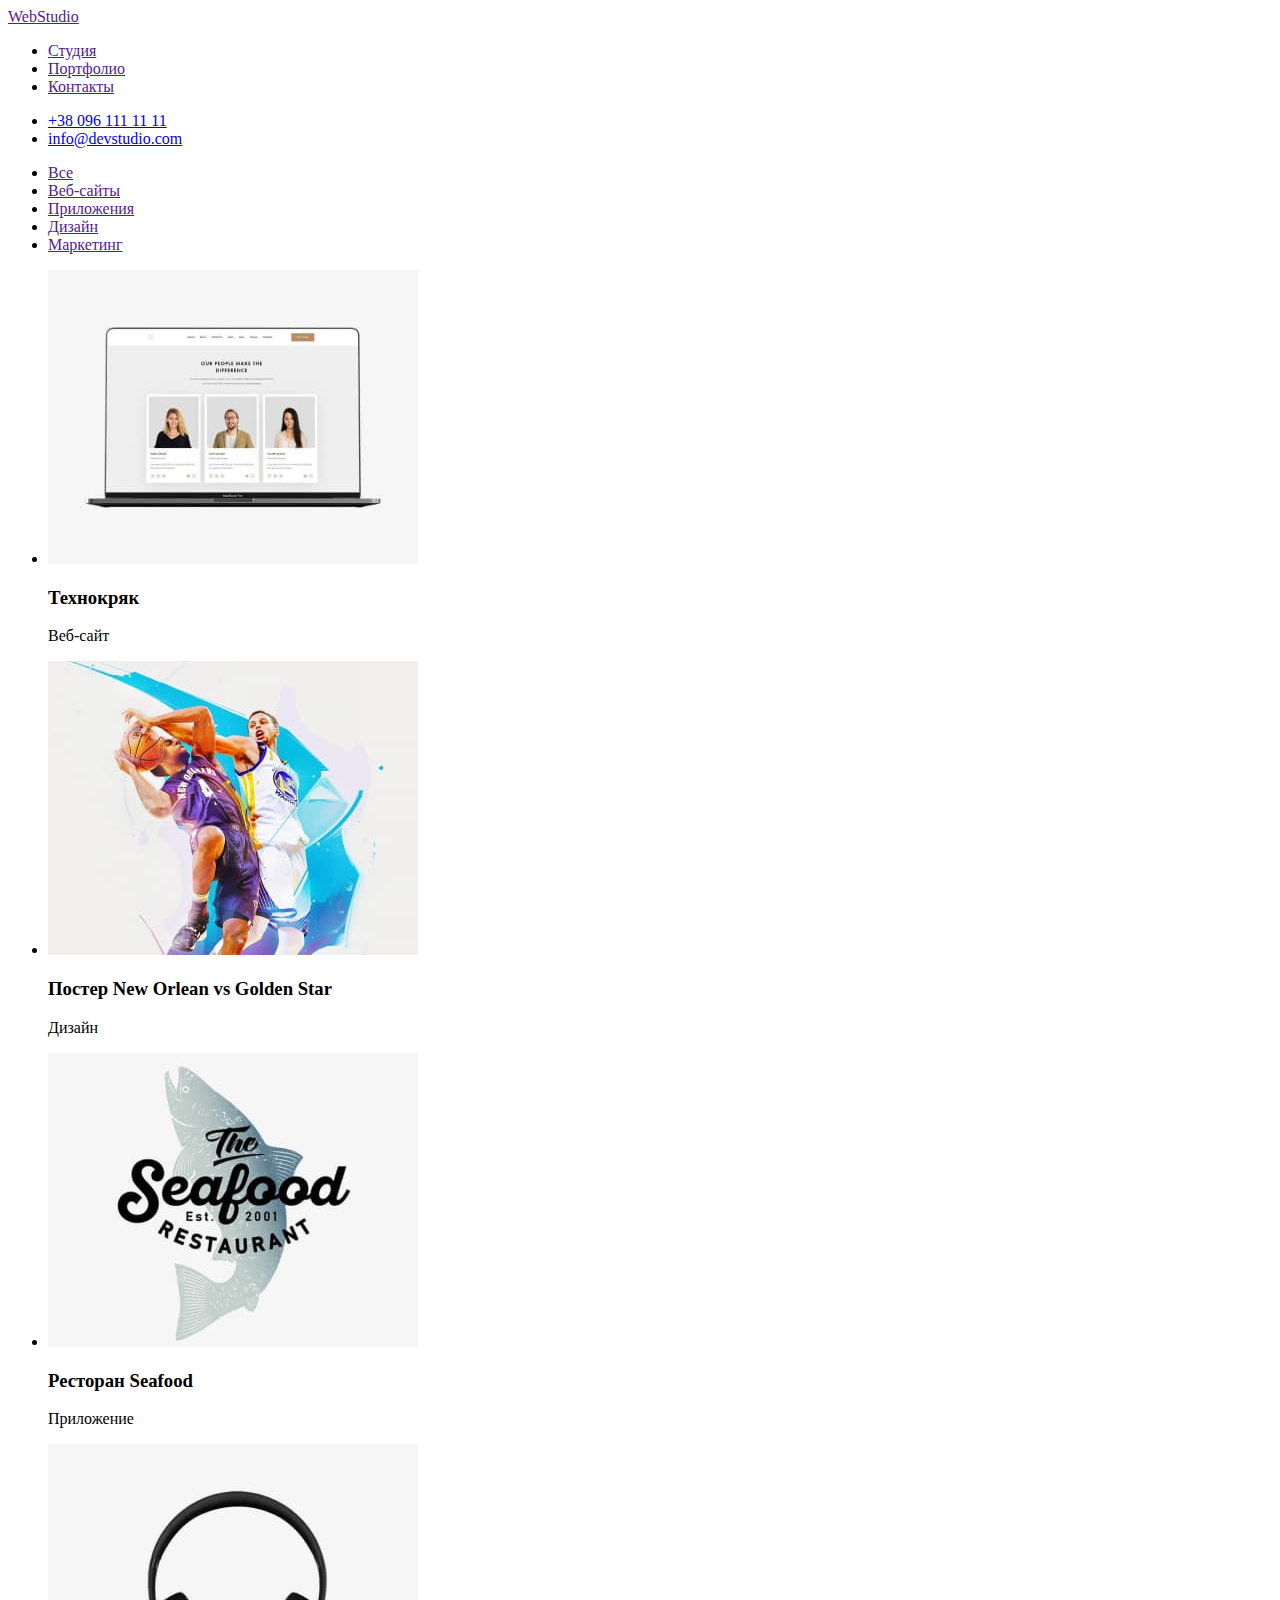
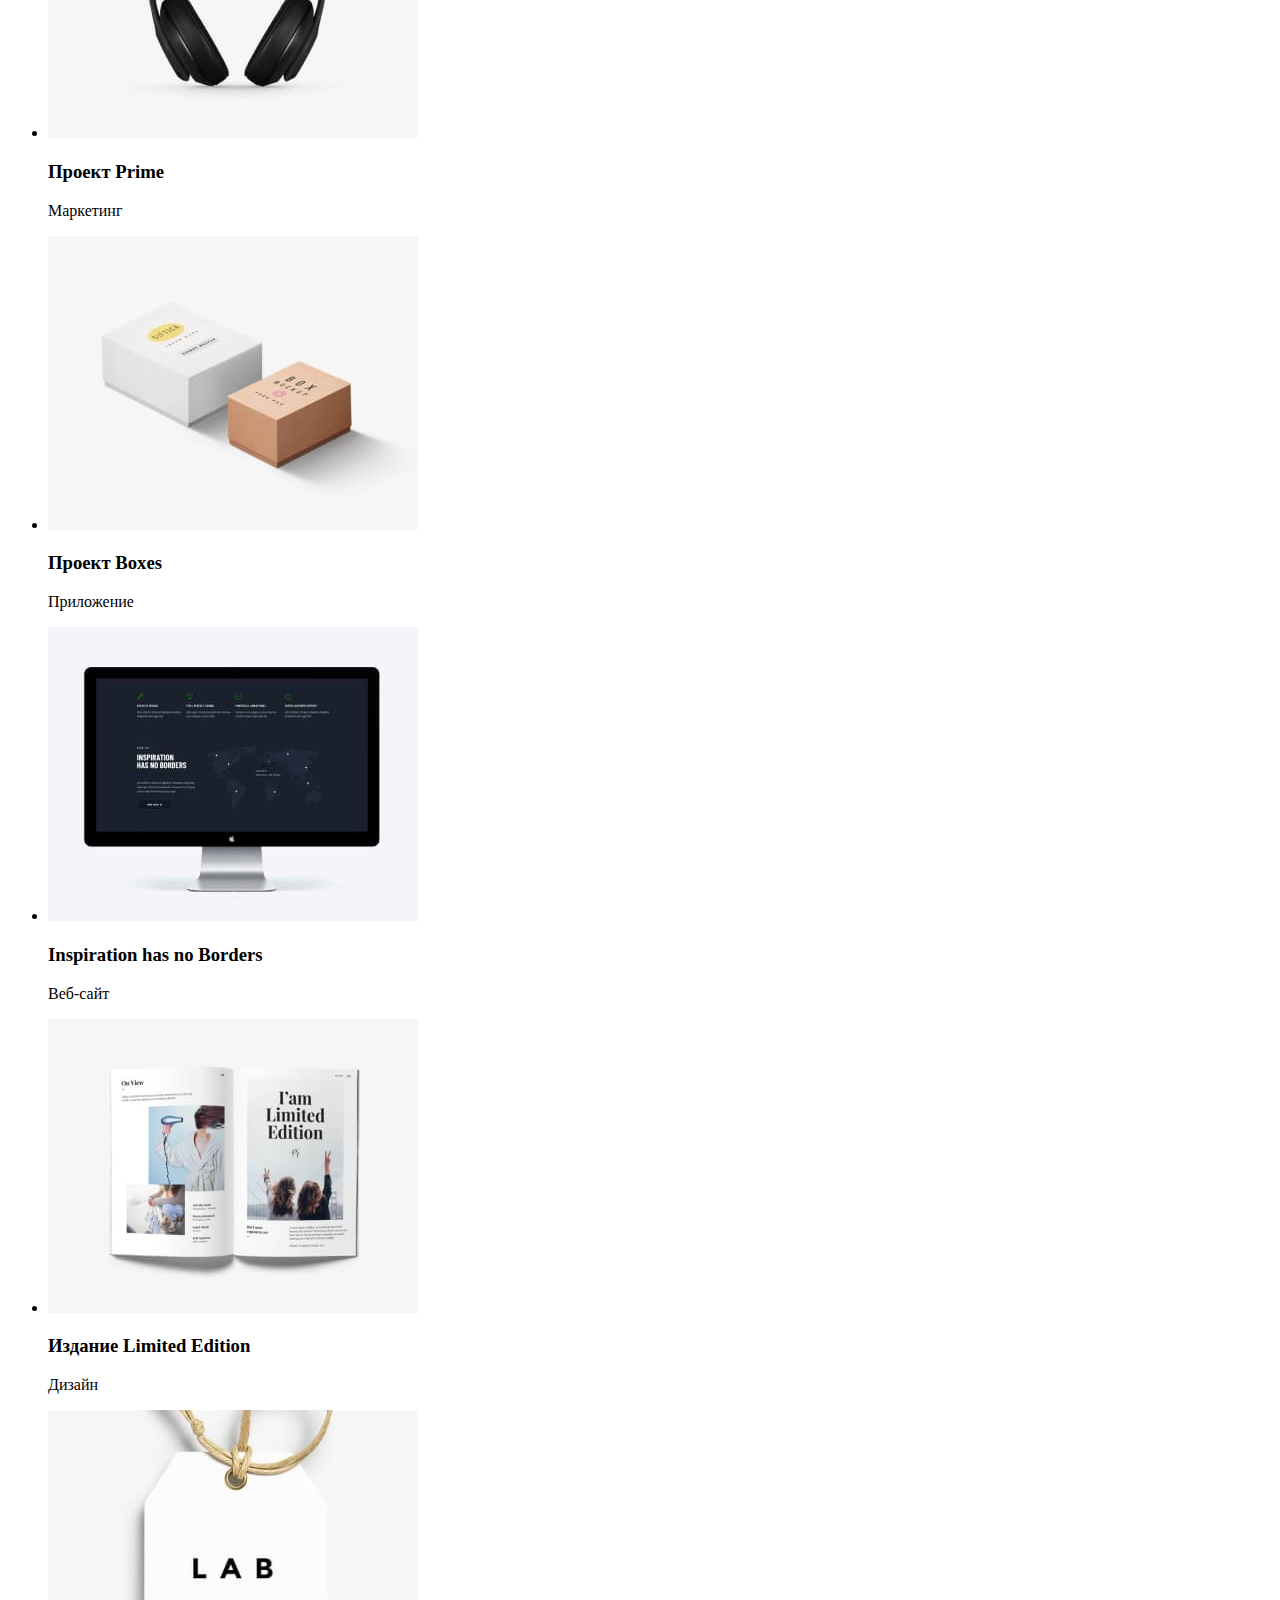
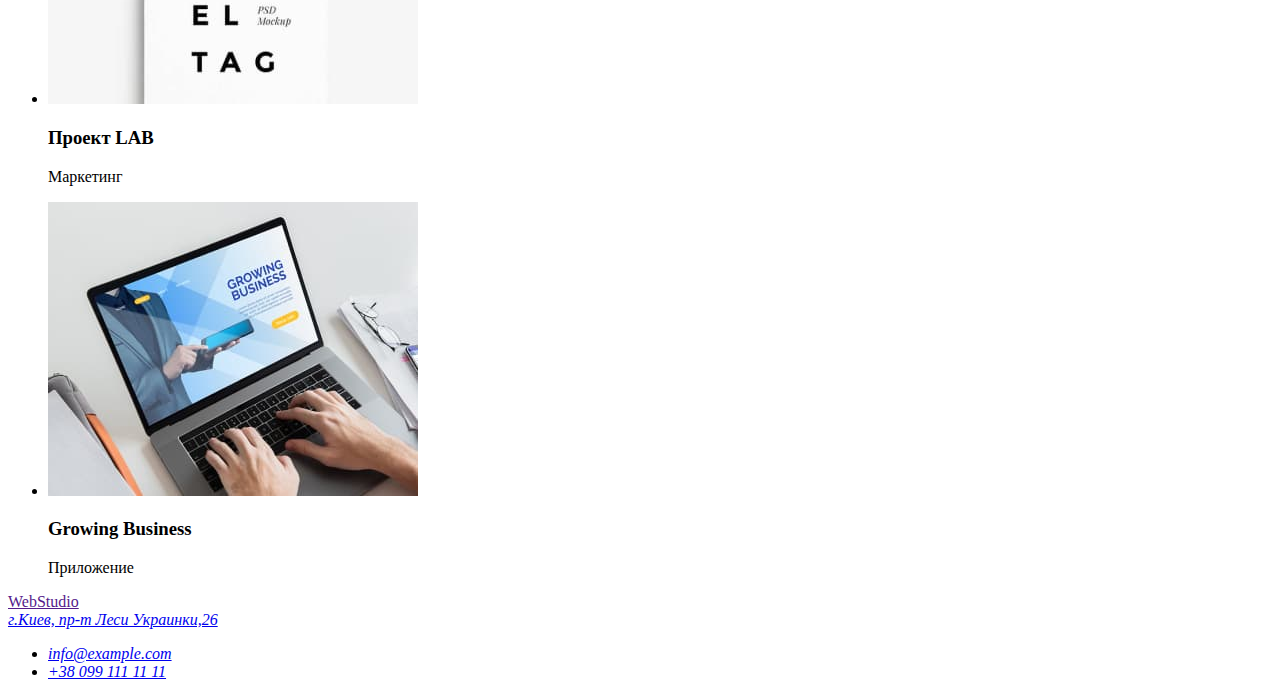
==== potfolio.html @ 1ac1394a "html-page2" ====
<!DOCTYPE html>
<html lang="ru">
  <head>
    <meta charset="UTF-8" />
    <meta http-equiv="X-UA-Compatible" content="IE=edge" />
    <meta name="viewport" content="width=device-width, initial-scale=1.0" />
    <title>Студия</title>
    <style></style>
    <link rel="stylesheet" href="./css/styles.css" />
  </head>
  <body>
    <header>
      <nav>
        <a href=""> <span class="logo-color-part">Web</span>Studio </a>
        <ul>
          <li>
            <a href="">Студия</a>
          </li>
          <li>
            <a href="">Портфолио</a>
          </li>
          <li>
            <a href="">Контакты</a>
          </li>
        </ul>
      </nav>
      <ul>
        <li><a href="tel:+380961111111">+38 096 111 11 11</a></li>
        <li>
          <a href="mailto:info@devstudio.com">info@devstudio.com</a>
        </li>
      </ul>
    </header>
    <main>
      <section>
        <h1 hidden>Что мы делаем</h1>
        <ul>
          <li><a href="">Все</a></li>
          <li><a href="">Веб-сайты</a></li>
          <li><a href="">Приложения</a></li>
          <li><a href="">Дизайн</a></li>
          <li><a href="">Маркетинг</a></li>
        </ul>
      </section>
      <section>
        <h2 hidden>Портфолио наших работ</h2>
        <ul>
          <li>
            <img
              src="./images/project1.jpg"
              alt="Открытая станица сайта на ноутбуке"
              width="370"
              height="294"
            />
            <h3>Технокряк</h3>
            <p>Веб-сайт</p>
          </li>
          <li>
            <img
              src="./images/project2.jpg"
              alt="Постер с баскетболистами"
              width="370"
              height="294"
            />
            <h3>Постер New Orlean vs Golden Star</h3>
            <p>Дизайн</p>
          </li>
          <li>
            <img src="./images/project3.jpg" alt="Логотип ресторана" width="370" height="294" />
            <h3>Ресторан Seafood</h3>
            <p>Приложение</p>
          </li>
          <li>
            <img src="./images/project4.jpg" alt="Наушники" width="370" height="294" />
            <h3>Проект Prime</h3>
            <p>Маркетинг</p>
          </li>
          <li>
            <img src="./images/project5.jpg" alt="Упаковочные коробки" width="370" height="294" />
            <h3>Проект Boxes</h3>
            <p>Приложение</p>
          </li>
          <li>
            <img
              src="./images/project6.jpg"
              alt="Открытая станица сайта на мониторе"
              width="370"
              height="294"
            />
            <h3>Inspiration has no Borders</h3>
            <p>Веб-сайт</p>
          </li>
          <li>
            <img src="./images/project7.jpg" alt="Открытая книга" width="370" height="294" />
            <h3>Издание Limited Edition</h3>
            <p>Дизайн</p>
          </li>
          <li>
            <img src="./images/project8.jpg" alt="Бирка от вещей" width="370" height="294" />
            <h3>Проект LAB</h3>
            <p>Маркетинг</p>
          </li>
          <li>
            <img
              src="./images/project9.jpg"
              alt="Открытая станица сайта на ноутбуке"
              width="370"
              height="294"
            />
            <h3>Growing Business</h3>
            <p>Приложение</p>
          </li>
        </ul>
      </section>
      <footer>
        <a href=""> <span class="logo-color-part">Web</span>Studio </a>
        <address>
          <a
            href="https://goo.gl/maps/JVJxd5rByDX9oCMV6"
            target="_blank"
            rel="noopener noreferrer nofollow"
          >
            г.Киев, пр-т Леси Украинки,26
          </a>
          <ul>
            <li>
              <a href="mailto:info@example.com">info@example.com</a>
            </li>
            <li>
              <a href="tel:+380991111111">+38 099 111 11 11</a>
            </li>
          </ul>
        </address>
      </footer>
    </main>
  </body>
</html>
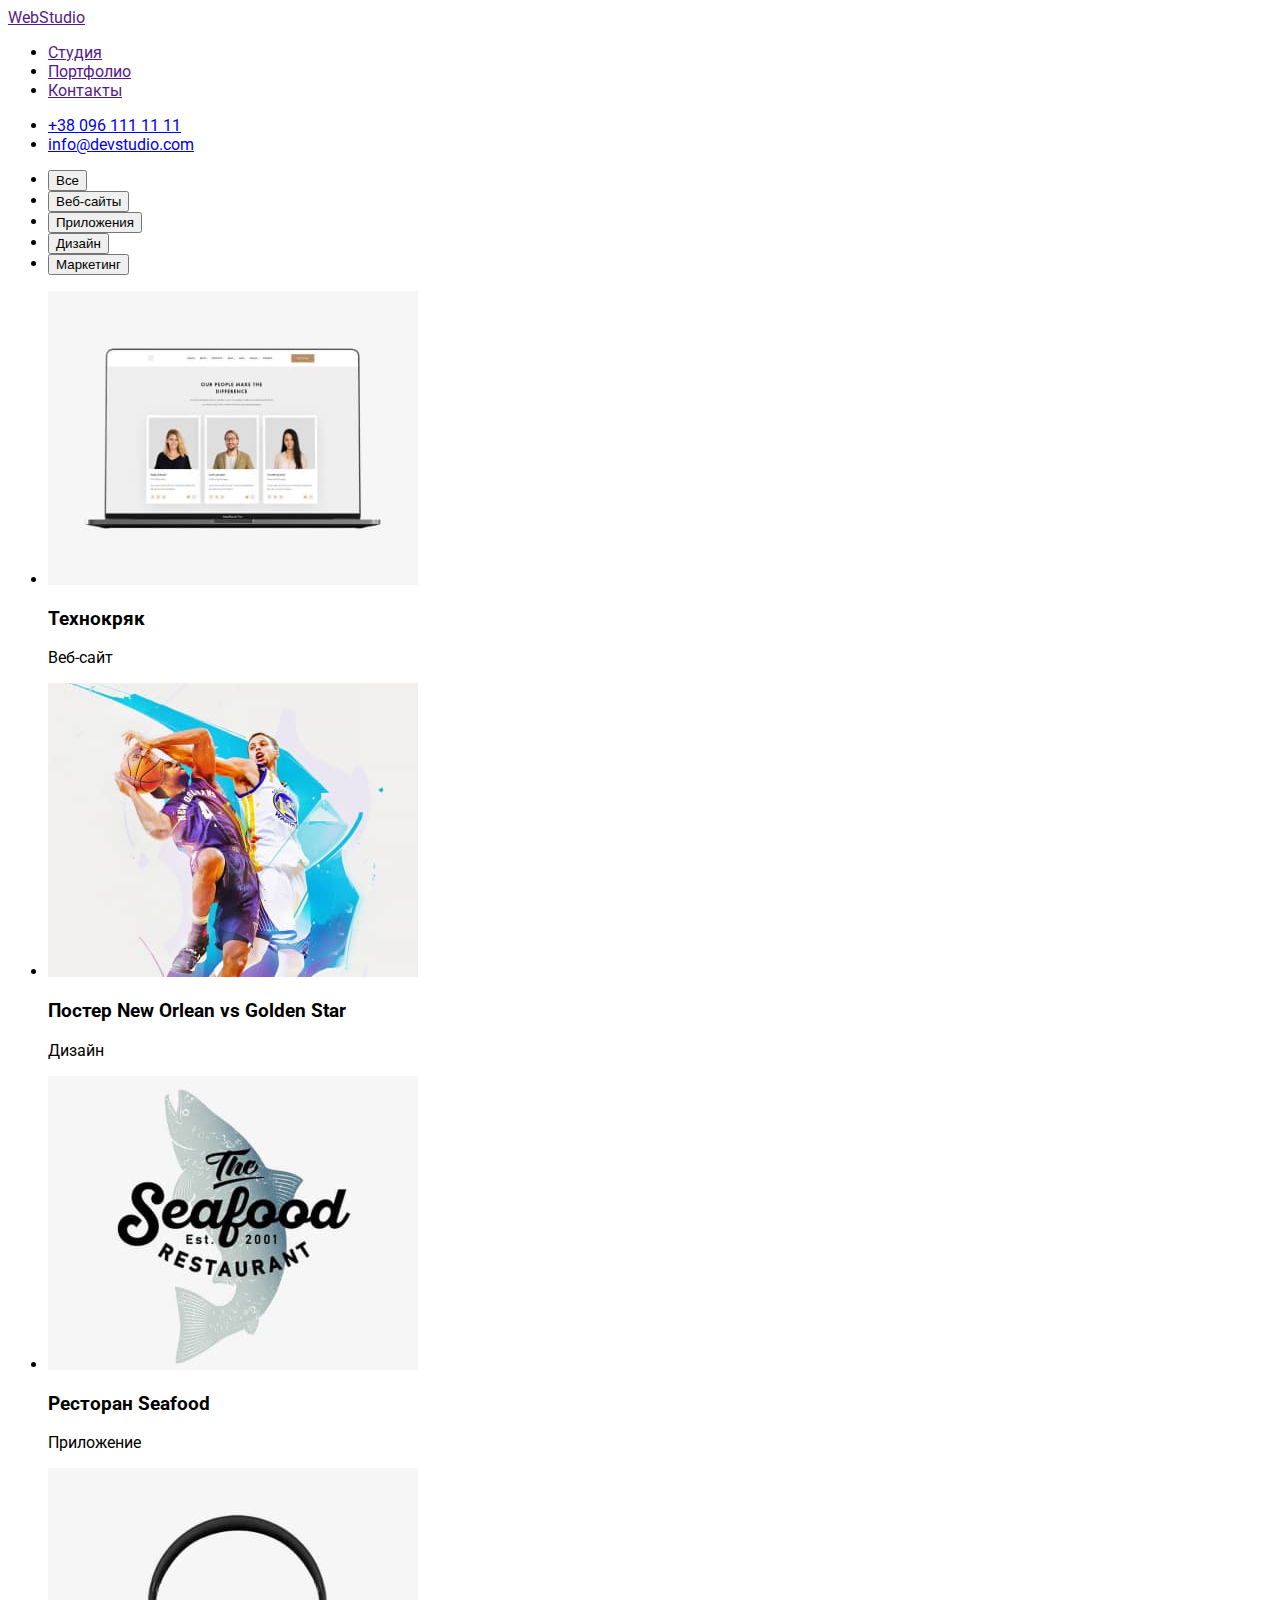
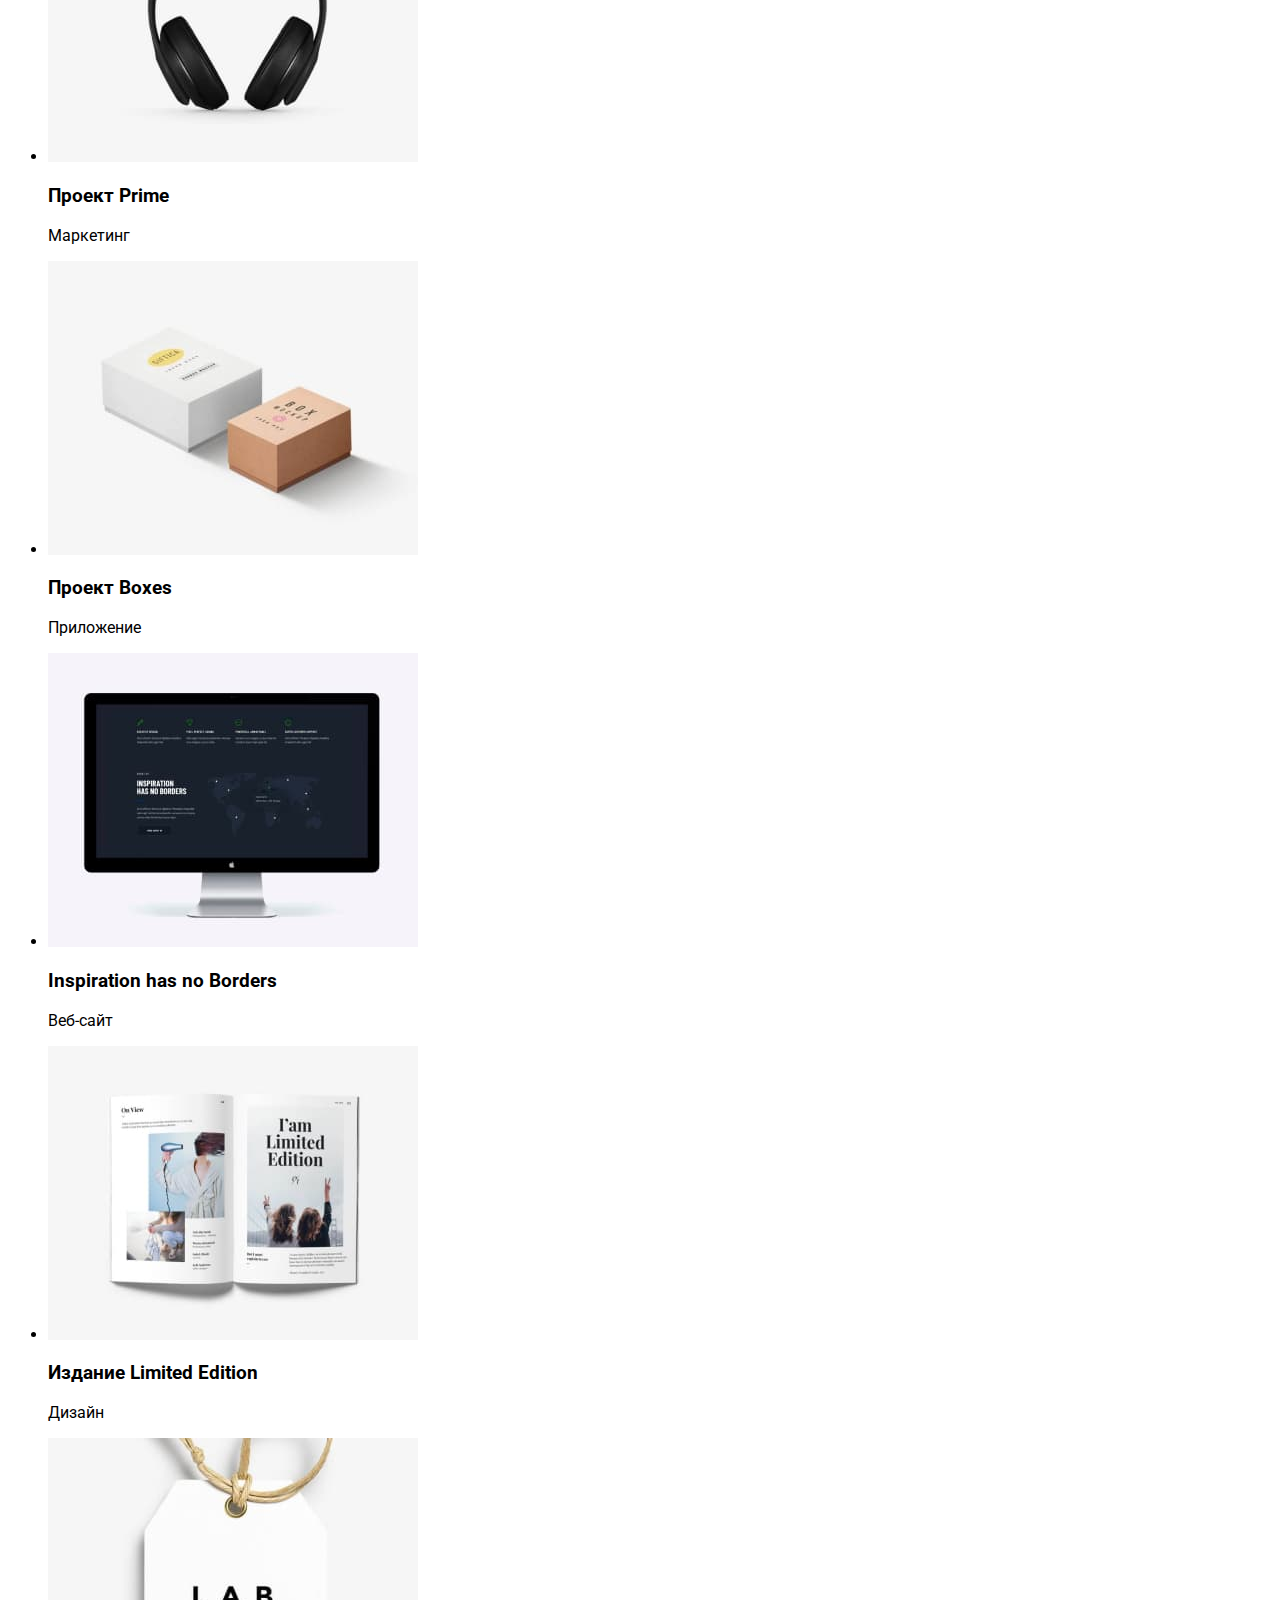
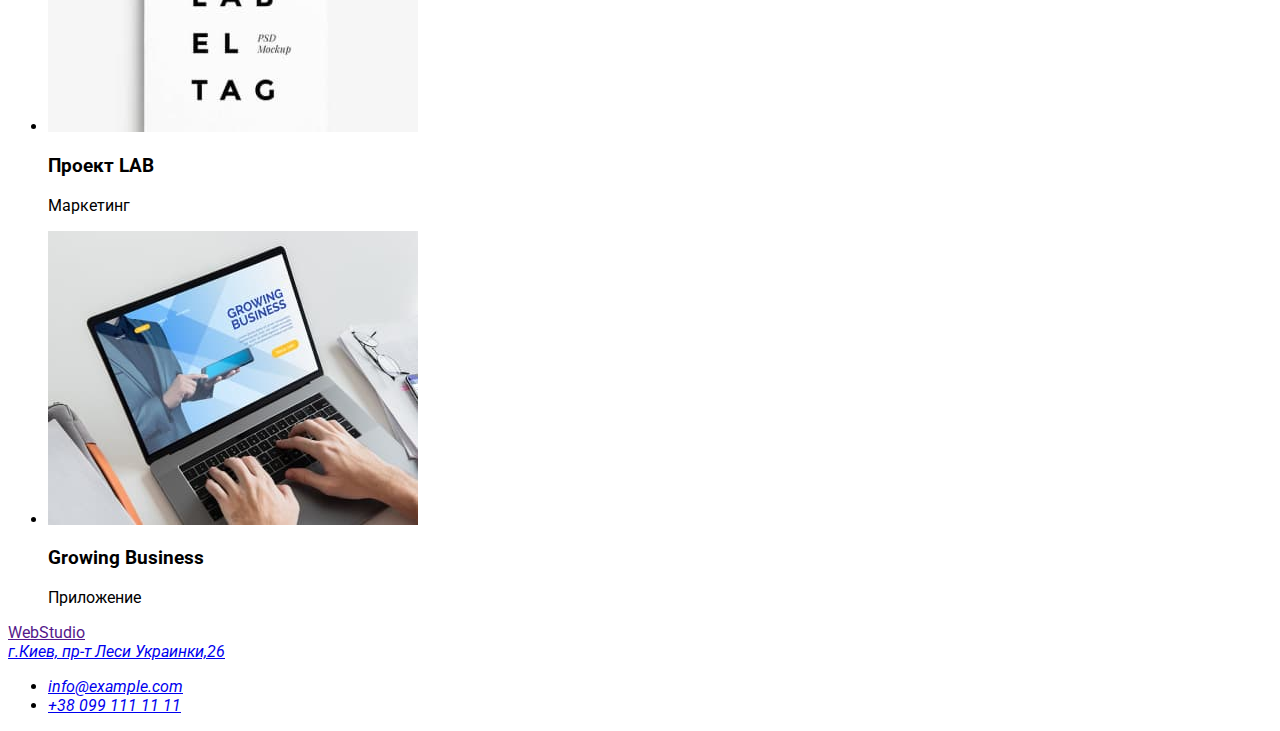
==== commit e36aa167: "html-page2-wo-css" ====
--- a/potfolio.html
+++ b/potfolio.html
@@ -5,129 +5,135 @@
     <meta http-equiv="X-UA-Compatible" content="IE=edge" />
     <meta name="viewport" content="width=device-width, initial-scale=1.0" />
     <title>Студия</title>
-    <style></style>
+    <link rel="preconnect" href="https://fonts.googleapis.com" />
+    <link rel="preconnect" href="https://fonts.gstatic.com" crossorigin />
+    <link
+      href="https://fonts.googleapis.com/css2?family=Raleway:wght@700&family=Roboto:wght@400;500;700;900&display=swap"
+      rel="stylesheet"
+    />
     <link rel="stylesheet" href="./css/styles.css" />
   </head>
   <body>
-    <header>
-      <nav>
-        <a href=""> <span class="logo-color-part">Web</span>Studio </a>
-        <ul>
-          <li>
-            <a href="">Студия</a>
+    <header class="header">
+      <nav class="header-navigation">
+        <a href="" class="header-logo"> <span class="logo-color-part">Web</span>Studio </a>
+        <ul class="header-list">
+          <li class="header-item">
+            <a href="" class="header-link">Студия</a>
           </li>
-          <li>
-            <a href="">Портфолио</a>
+          <li class="header-item">
+            <a href="" class="header-link">Портфолио</a>
           </li>
-          <li>
-            <a href="">Контакты</a>
+          <li class="header-item">
+            <a href="" class="header-link">Контакты</a>
           </li>
         </ul>
       </nav>
-      <ul>
-        <li><a href="tel:+380961111111">+38 096 111 11 11</a></li>
+      <ul class="header-contact">
+        <li><a href="tel:+380961111111" class="header-tel">+38 096 111 11 11</a></li>
         <li>
-          <a href="mailto:info@devstudio.com">info@devstudio.com</a>
+          <a href="mailto:info@devstudio.com" class="header-mail">info@devstudio.com</a>
         </li>
       </ul>
     </header>
     <main>
-      <section>
+      <section class="ourwork">
         <h1 hidden>Что мы делаем</h1>
-        <ul>
-          <li><a href="">Все</a></li>
-          <li><a href="">Веб-сайты</a></li>
-          <li><a href="">Приложения</a></li>
-          <li><a href="">Дизайн</a></li>
-          <li><a href="">Маркетинг</a></li>
+        <ul class="ourwork-list">
+          <li><button type="button" class="ourwork-btn">Все</button></li>
+          <li><button type="button" class="ourwork-btn">Веб-сайты</button></li>
+          <li><button type="button" class="ourwork-btn">Приложения</button></li>
+          <li><button type="button" class="ourwork-btn">Дизайн</button></li>
+          <li><button type="button" class="ourwork-btn">Маркетинг</button></li>
         </ul>
       </section>
-      <section>
+      <section class="portfolio">
         <h2 hidden>Портфолио наших работ</h2>
-        <ul>
-          <li>
+        <ul class="portfolio-list">
+          <li class="portfolio-item">
             <img
               src="./images/project1.jpg"
               alt="Открытая станица сайта на ноутбуке"
               width="370"
               height="294"
             />
-            <h3>Технокряк</h3>
-            <p>Веб-сайт</p>
+            <h3 class="portfolio-titl">Технокряк</h3>
+            <p class="portfolio-after-titl">Веб-сайт</p>
           </li>
-          <li>
+          <li class="portfolio-item">
             <img
               src="./images/project2.jpg"
               alt="Постер с баскетболистами"
               width="370"
               height="294"
             />
-            <h3>Постер New Orlean vs Golden Star</h3>
-            <p>Дизайн</p>
+            <h3 class="portfolio-titl">Постер New Orlean vs Golden Star</h3>
+            <p class="portfolio-after-titl">Дизайн</p>
           </li>
-          <li>
+          <li class="portfolio-item">
             <img src="./images/project3.jpg" alt="Логотип ресторана" width="370" height="294" />
-            <h3>Ресторан Seafood</h3>
-            <p>Приложение</p>
+            <h3 class="portfolio-titl">Ресторан Seafood</h3>
+            <p class="portfolio-after-titl">Приложение</p>
           </li>
-          <li>
+          <li class="portfolio-item">
             <img src="./images/project4.jpg" alt="Наушники" width="370" height="294" />
-            <h3>Проект Prime</h3>
-            <p>Маркетинг</p>
+            <h3 class="portfolio-titl">Проект Prime</h3>
+            <p class="portfolio-after-titl">Маркетинг</p>
           </li>
-          <li>
+          <li class="portfolio-item">
             <img src="./images/project5.jpg" alt="Упаковочные коробки" width="370" height="294" />
-            <h3>Проект Boxes</h3>
-            <p>Приложение</p>
+            <h3 class="portfolio-titl">Проект Boxes</h3>
+            <p class="portfolio-after-titl">Приложение</p>
           </li>
-          <li>
+          <li class="portfolio-item">
             <img
               src="./images/project6.jpg"
               alt="Открытая станица сайта на мониторе"
               width="370"
               height="294"
             />
-            <h3>Inspiration has no Borders</h3>
-            <p>Веб-сайт</p>
+            <h3 class="portfolio-titl">Inspiration has no Borders</h3>
+            <p class="portfolio-after-titl">Веб-сайт</p>
           </li>
-          <li>
+          <li class="portfolio-item">
             <img src="./images/project7.jpg" alt="Открытая книга" width="370" height="294" />
-            <h3>Издание Limited Edition</h3>
-            <p>Дизайн</p>
+            <h3 class="portfolio-titl">Издание Limited Edition</h3>
+            <p class="portfolio-after-titl">Дизайн</p>
           </li>
-          <li>
+          <li class="portfolio-item">
             <img src="./images/project8.jpg" alt="Бирка от вещей" width="370" height="294" />
-            <h3>Проект LAB</h3>
-            <p>Маркетинг</p>
+            <h3 class="portfolio-titl">Проект LAB</h3>
+            <p class="portfolio-after-titl">Маркетинг</p>
           </li>
-          <li>
+          <li class="portfolio-item">
             <img
               src="./images/project9.jpg"
               alt="Открытая станица сайта на ноутбуке"
               width="370"
               height="294"
             />
-            <h3>Growing Business</h3>
-            <p>Приложение</p>
+            <h3 class="portfolio-titl">Growing Business</h3>
+            <p class="portfolio-after-titl">Приложение</p>
           </li>
         </ul>
       </section>
-      <footer>
+      <footer class="footer">
         <a href=""> <span class="logo-color-part">Web</span>Studio </a>
-        <address>
+        <address class="footer-address">
           <a
             href="https://goo.gl/maps/JVJxd5rByDX9oCMV6"
+            class="footer-link"
             target="_blank"
             rel="noopener noreferrer nofollow"
           >
             г.Киев, пр-т Леси Украинки,26
           </a>
-          <ul>
-            <li>
-              <a href="mailto:info@example.com">info@example.com</a>
+          <ul class="footer-list">
+            <li class="footer-item">
+              <a href="mailto:info@example.com" class="footer-tel">info@example.com</a>
             </li>
-            <li>
-              <a href="tel:+380991111111">+38 099 111 11 11</a>
+            <li class="footer-item">
+              <a href="tel:+380991111111" class="footer-mail">+38 099 111 11 11</a>
             </li>
           </ul>
         </address>
--- a/css/styles.css
+++ b/css/styles.css
@@ -0,0 +1,3 @@
+body {
+  font-family: 'Roboto', sans-serif;
+}
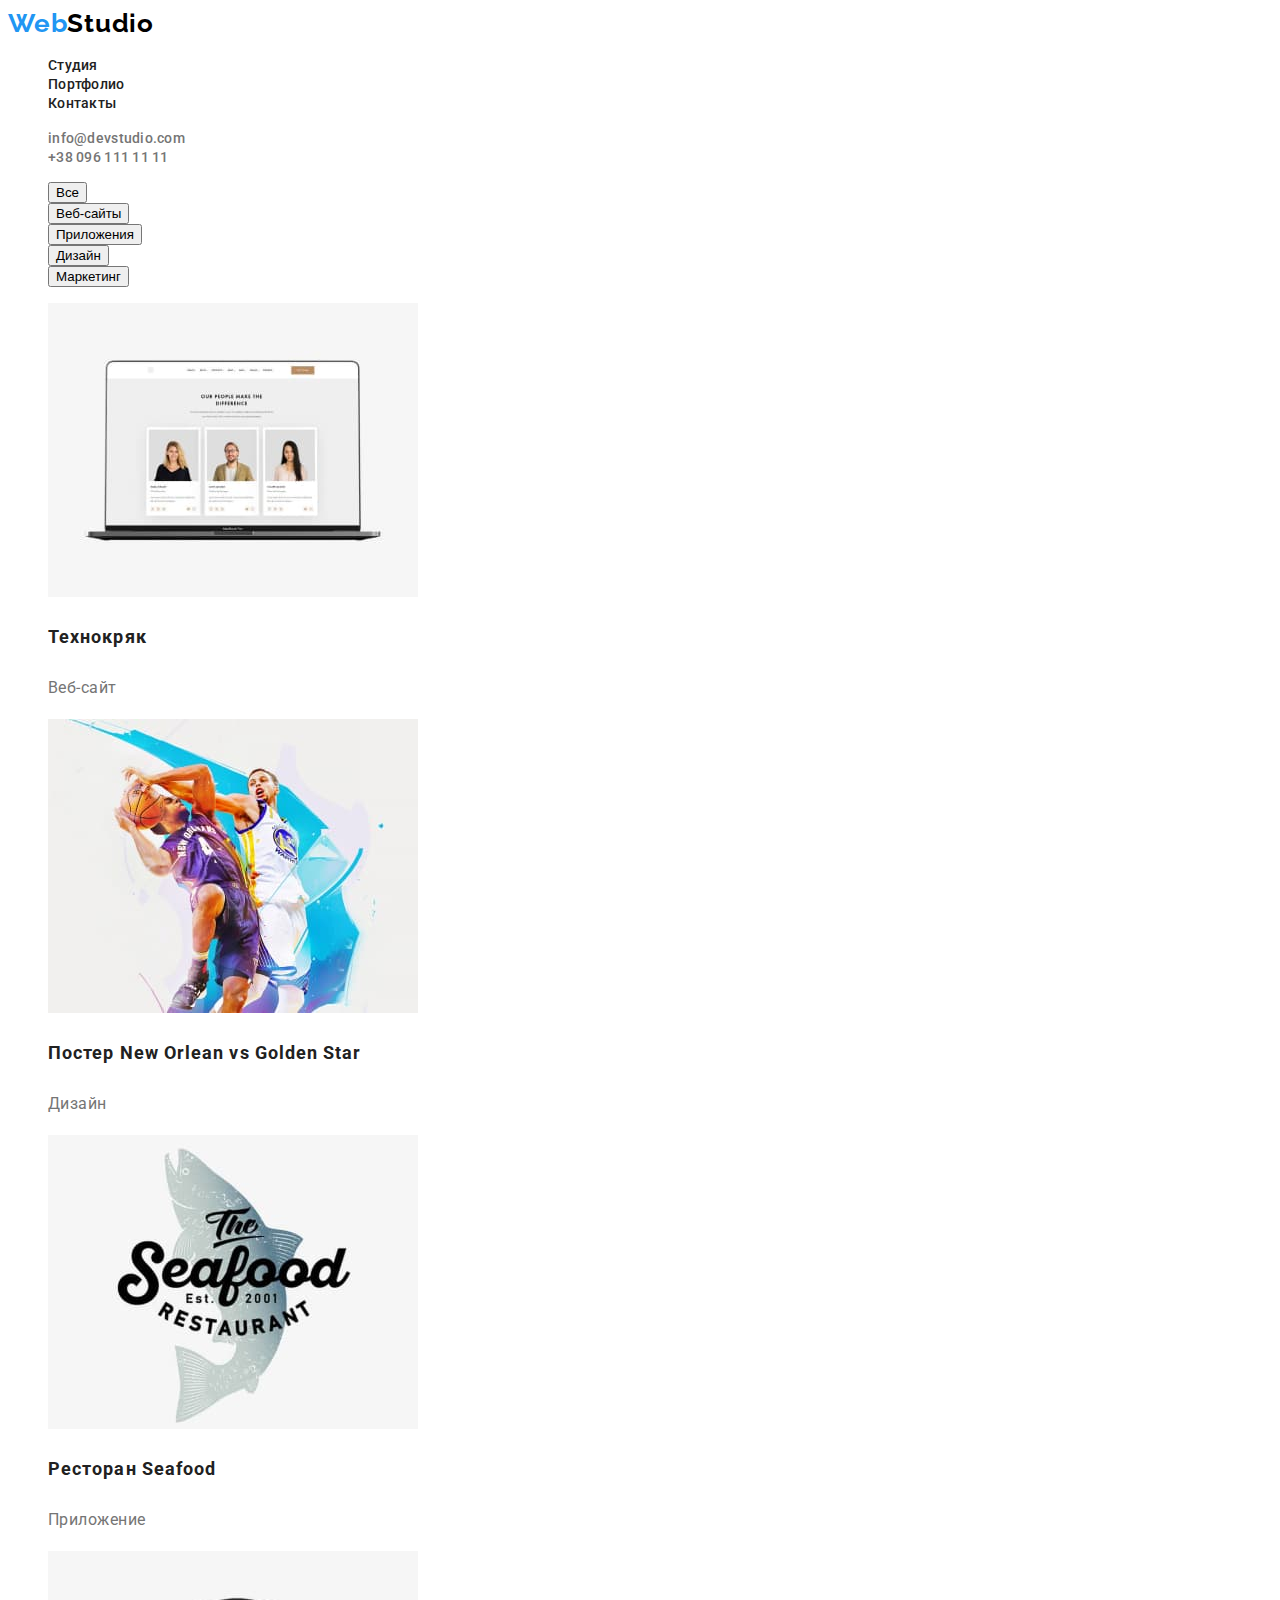
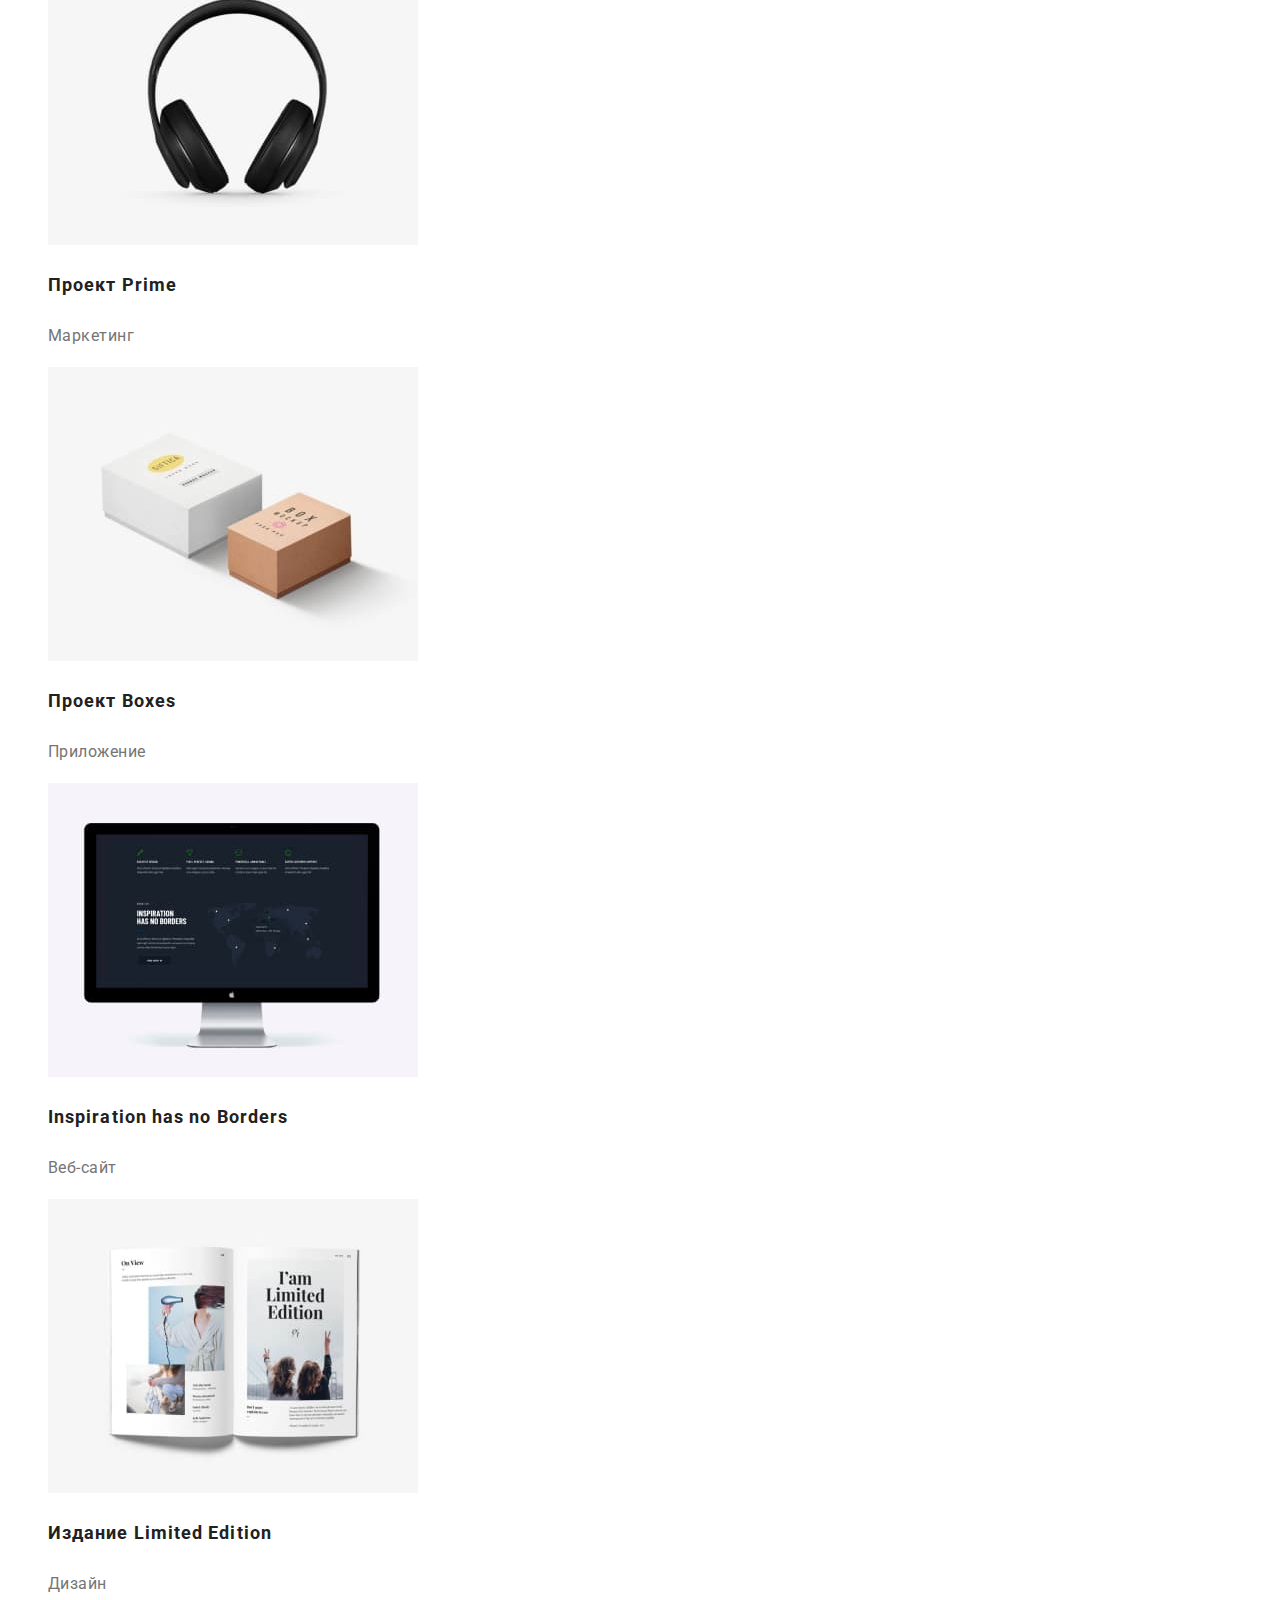
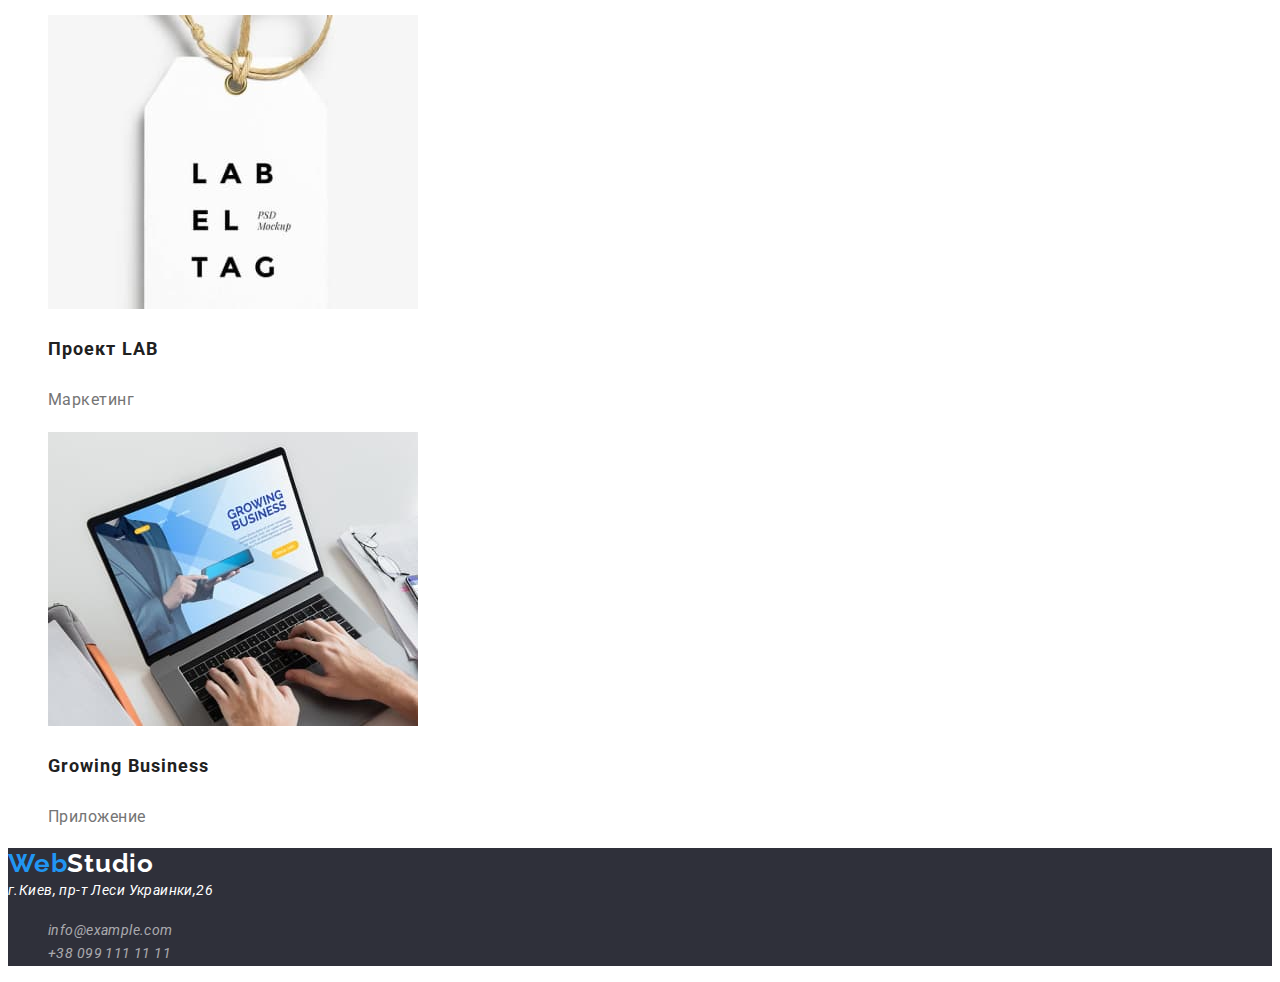
==== commit a50c7e38: "hw2-finish" ====
--- a/potfolio.html
+++ b/potfolio.html
@@ -16,40 +16,44 @@
   <body>
     <header class="header">
       <nav class="header-navigation">
-        <a href="" class="header-logo"> <span class="logo-color-part">Web</span>Studio </a>
-        <ul class="header-list">
+        <a href="" class="header-logo link">
+          <span class="logo-color-part link">Web</span>Studio
+        </a>
+        <ul class="header-list list">
           <li class="header-item">
-            <a href="" class="header-link">Студия</a>
+            <a href="/index.html" class="header-link link">Студия</a>
           </li>
           <li class="header-item">
-            <a href="" class="header-link">Портфолио</a>
+            <a href="/potfolio.html" class="header-link link">Портфолио</a>
           </li>
           <li class="header-item">
-            <a href="" class="header-link">Контакты</a>
+            <a href="" class="header-link link">Контакты</a>
           </li>
         </ul>
       </nav>
-      <ul class="header-contact">
-        <li><a href="tel:+380961111111" class="header-tel">+38 096 111 11 11</a></li>
+      <ul class="header-contact list">
         <li>
-          <a href="mailto:info@devstudio.com" class="header-mail">info@devstudio.com</a>
+          <a href="mailto:info@devstudio.com" class="header-mail link">info@devstudio.com</a>
+        </li>
+        <li>
+          <a href="tel:+380961111111" class="header-tel link">+38 096 111 11 11</a>
         </li>
       </ul>
     </header>
     <main>
       <section class="ourwork">
         <h1 hidden>Что мы делаем</h1>
-        <ul class="ourwork-list">
-          <li><button type="button" class="ourwork-btn">Все</button></li>
-          <li><button type="button" class="ourwork-btn">Веб-сайты</button></li>
-          <li><button type="button" class="ourwork-btn">Приложения</button></li>
-          <li><button type="button" class="ourwork-btn">Дизайн</button></li>
-          <li><button type="button" class="ourwork-btn">Маркетинг</button></li>
+        <ul class="ourwork-list list">
+          <li><button type="button" class="ourwork-btn btn">Все</button></li>
+          <li><button type="button" class="ourwork-btn btn">Веб-сайты</button></li>
+          <li><button type="button" class="ourwork-btn btn">Приложения</button></li>
+          <li><button type="button" class="ourwork-btn btn">Дизайн</button></li>
+          <li><button type="button" class="ourwork-btn btn">Маркетинг</button></li>
         </ul>
       </section>
       <section class="portfolio">
         <h2 hidden>Портфолио наших работ</h2>
-        <ul class="portfolio-list">
+        <ul class="portfolio-list list">
           <li class="portfolio-item">
             <img
               src="./images/project1.jpg"
@@ -57,8 +61,8 @@
               width="370"
               height="294"
             />
-            <h3 class="portfolio-titl">Технокряк</h3>
-            <p class="portfolio-after-titl">Веб-сайт</p>
+            <h3 class="portfolio-title">Технокряк</h3>
+            <p class="portfolio-after-title">Веб-сайт</p>
           </li>
           <li class="portfolio-item">
             <img
@@ -67,23 +71,23 @@
               width="370"
               height="294"
             />
-            <h3 class="portfolio-titl">Постер New Orlean vs Golden Star</h3>
-            <p class="portfolio-after-titl">Дизайн</p>
+            <h3 class="portfolio-title">Постер New Orlean vs Golden Star</h3>
+            <p class="portfolio-after-title">Дизайн</p>
           </li>
           <li class="portfolio-item">
             <img src="./images/project3.jpg" alt="Логотип ресторана" width="370" height="294" />
-            <h3 class="portfolio-titl">Ресторан Seafood</h3>
-            <p class="portfolio-after-titl">Приложение</p>
+            <h3 class="portfolio-title">Ресторан Seafood</h3>
+            <p class="portfolio-after-title">Приложение</p>
           </li>
           <li class="portfolio-item">
             <img src="./images/project4.jpg" alt="Наушники" width="370" height="294" />
-            <h3 class="portfolio-titl">Проект Prime</h3>
-            <p class="portfolio-after-titl">Маркетинг</p>
+            <h3 class="portfolio-title">Проект Prime</h3>
+            <p class="portfolio-after-title">Маркетинг</p>
           </li>
           <li class="portfolio-item">
             <img src="./images/project5.jpg" alt="Упаковочные коробки" width="370" height="294" />
-            <h3 class="portfolio-titl">Проект Boxes</h3>
-            <p class="portfolio-after-titl">Приложение</p>
+            <h3 class="portfolio-title">Проект Boxes</h3>
+            <p class="portfolio-after-title">Приложение</p>
           </li>
           <li class="portfolio-item">
             <img
@@ -92,18 +96,18 @@
               width="370"
               height="294"
             />
-            <h3 class="portfolio-titl">Inspiration has no Borders</h3>
-            <p class="portfolio-after-titl">Веб-сайт</p>
+            <h3 class="portfolio-title">Inspiration has no Borders</h3>
+            <p class="portfolio-after-title">Веб-сайт</p>
           </li>
           <li class="portfolio-item">
             <img src="./images/project7.jpg" alt="Открытая книга" width="370" height="294" />
-            <h3 class="portfolio-titl">Издание Limited Edition</h3>
-            <p class="portfolio-after-titl">Дизайн</p>
+            <h3 class="portfolio-title">Издание Limited Edition</h3>
+            <p class="portfolio-after-title">Дизайн</p>
           </li>
           <li class="portfolio-item">
             <img src="./images/project8.jpg" alt="Бирка от вещей" width="370" height="294" />
-            <h3 class="portfolio-titl">Проект LAB</h3>
-            <p class="portfolio-after-titl">Маркетинг</p>
+            <h3 class="portfolio-title">Проект LAB</h3>
+            <p class="portfolio-after-title">Маркетинг</p>
           </li>
           <li class="portfolio-item">
             <img
@@ -112,28 +116,30 @@
               width="370"
               height="294"
             />
-            <h3 class="portfolio-titl">Growing Business</h3>
-            <p class="portfolio-after-titl">Приложение</p>
+            <h3 class="portfolio-title">Growing Business</h3>
+            <p class="portfolio-after-title">Приложение</p>
           </li>
         </ul>
       </section>
       <footer class="footer">
-        <a href=""> <span class="logo-color-part">Web</span>Studio </a>
+        <a href="" class="footer-logo link">
+          <span class="footer-logo-color-part link">Web</span>Studio
+        </a>
         <address class="footer-address">
           <a
             href="https://goo.gl/maps/JVJxd5rByDX9oCMV6"
-            class="footer-link"
+            class="footer-link link"
             target="_blank"
             rel="noopener noreferrer nofollow"
           >
             г.Киев, пр-т Леси Украинки,26
           </a>
-          <ul class="footer-list">
+          <ul class="footer-list list">
             <li class="footer-item">
-              <a href="mailto:info@example.com" class="footer-tel">info@example.com</a>
+              <a href="mailto:info@example.com" class="footer-tel link">info@example.com</a>
             </li>
             <li class="footer-item">
-              <a href="tel:+380991111111" class="footer-mail">+38 099 111 11 11</a>
+              <a href="tel:+380991111111" class="footer-mail link">+38 099 111 11 11</a>
             </li>
           </ul>
         </address>
--- a/css/styles.css
+++ b/css/styles.css
@@ -1,3 +1,190 @@
+:root {
+  --fon-background: #2f303a;
+  --title: #212121;
+  --after-title: #757575;
+}
 body {
   font-family: 'Roboto', sans-serif;
+  color: #212121;
 }
+.list {
+  list-style: none;
+}
+.link {
+  text-decoration: none;
+}
+.btn {
+  cursor: pointer;
+}
+/*-------------HEADER-----------------*/
+.header-logo {
+  font-family: 'Raleway', sans-serif;
+  font-style: normal;
+  font-weight: 700;
+  font-size: 26px;
+  line-height: 1.19;
+  letter-spacing: 0.03em;
+  color: #000000;
+}
+.logo-color-part {
+  font-family: 'Raleway', sans-serif;
+  font-style: normal;
+  font-weight: 700;
+  font-size: 26px;
+  line-height: 1.19;
+  letter-spacing: 0.03em;
+  color: #2196f3;
+}
+.header-link {
+  font-weight: 500;
+  font-size: 14px;
+  line-height: 1.14;
+  letter-spacing: 0.02em;
+  color: #212121;
+}
+.header-tel,
+.header-mail {
+  font-weight: 500;
+  font-size: 14px;
+  line-height: 1.14;
+  letter-spacing: 0.02em;
+  color: #757575;
+}
+.header-link:hover {
+  color: #2196f3;
+}
+.header-mail:hover {
+  color: #2196f3;
+}
+.header-tel:hover {
+  color: #2196f3;
+}
+/*-------------HERO-----------------*/
+.hero {
+  background-color: var(--fon-background);
+}
+.hero-title {
+  font-weight: 900;
+  font-size: 44px;
+  line-height: 1.36;
+  letter-spacing: 0.06em;
+  text-transform: uppercase;
+  color: #ffffff;
+}
+.hero-btn {
+  font-weight: 700;
+  font-size: 16px;
+  line-height: 1.88;
+  letter-spacing: 0.06em;
+  color: #ffffff;
+  background-color: #2196f3;
+}
+/*-------------ABOUT-----------------*/
+.about-title {
+  font-weight: 700;
+  font-size: 14px;
+  line-height: 1.14;
+  letter-spacing: 0.03em;
+  text-transform: uppercase;
+  color: var(--title);
+}
+.about-after-title {
+  font-size: 14px;
+  line-height: 1.71;
+  letter-spacing: 0.03em;
+  color: var(--after-title);
+}
+/*-------------WORK-----------------*/
+.work-title {
+  font-weight: 700;
+  font-size: 36px;
+  line-height: 1.16;
+  letter-spacing: 0.03em;
+  color: var(--title);
+}
+/*-------------TEAM-----------------*/
+.team-title {
+  font-weight: 700;
+  font-size: 36px;
+  line-height: 1.16;
+  letter-spacing: 0.03em;
+  color: var(--title);
+}
+.team-name {
+  font-weight: 500;
+  font-size: 16px;
+  line-height: 1.18;
+  letter-spacing: 0.03em;
+  color: #212121;
+}
+.team-proff {
+  font-size: 16px;
+  line-height: 1.18;
+  letter-spacing: 0.03em;
+  color: #757575;
+}
+/*-------------FOOTER-----------------*/
+.footer {
+  background-color: var(--fon-background);
+}
+.footer-logo {
+  font-family: 'Raleway', sans-serif;
+  font-style: normal;
+  font-weight: 700;
+  font-size: 26px;
+  line-height: 1.19;
+  letter-spacing: 0.03em;
+  color: #ffffff;
+}
+.footer-logo-color-part {
+  font-family: 'Raleway', sans-serif;
+  font-style: normal;
+  font-weight: 700;
+  font-size: 26px;
+  line-height: 1.19;
+  letter-spacing: 0.03em;
+  color: #2196f3;
+}
+.footer-link {
+  font-size: 14px;
+  line-height: 1.71;
+  letter-spacing: 0.03em;
+  color: #ffffff;
+}
+.footer-tel,
+.footer-mail {
+  font-size: 14px;
+  line-height: 1.71;
+  letter-spacing: 0.03em;
+  color: rgba(255, 255, 255, 0.6);
+}
+.footer-link:hover {
+  color: #2196f3;
+}
+.footer-mail:hover {
+  color: #2196f3;
+}
+.footer-tel:hover {
+  color: #2196f3;
+}
+/*-------------OURWORK-----------------*/
+.ourwork-btn:hover,
+.ourwork-btn:focus {
+  background-color: #2196f3;
+  color: #ffffff;
+}
+
+/*-------------PORTFOLIO-----------------*/
+.portfolio-title {
+  font-weight: 700;
+  font-size: 18px;
+  line-height: 2;
+  letter-spacing: 0.06em;
+  color: var(--title);
+}
+.portfolio-after-title {
+  font-size: 16px;
+  line-height: 1.88;
+  letter-spacing: 0.03em;
+  color: var(--after-title);
+}
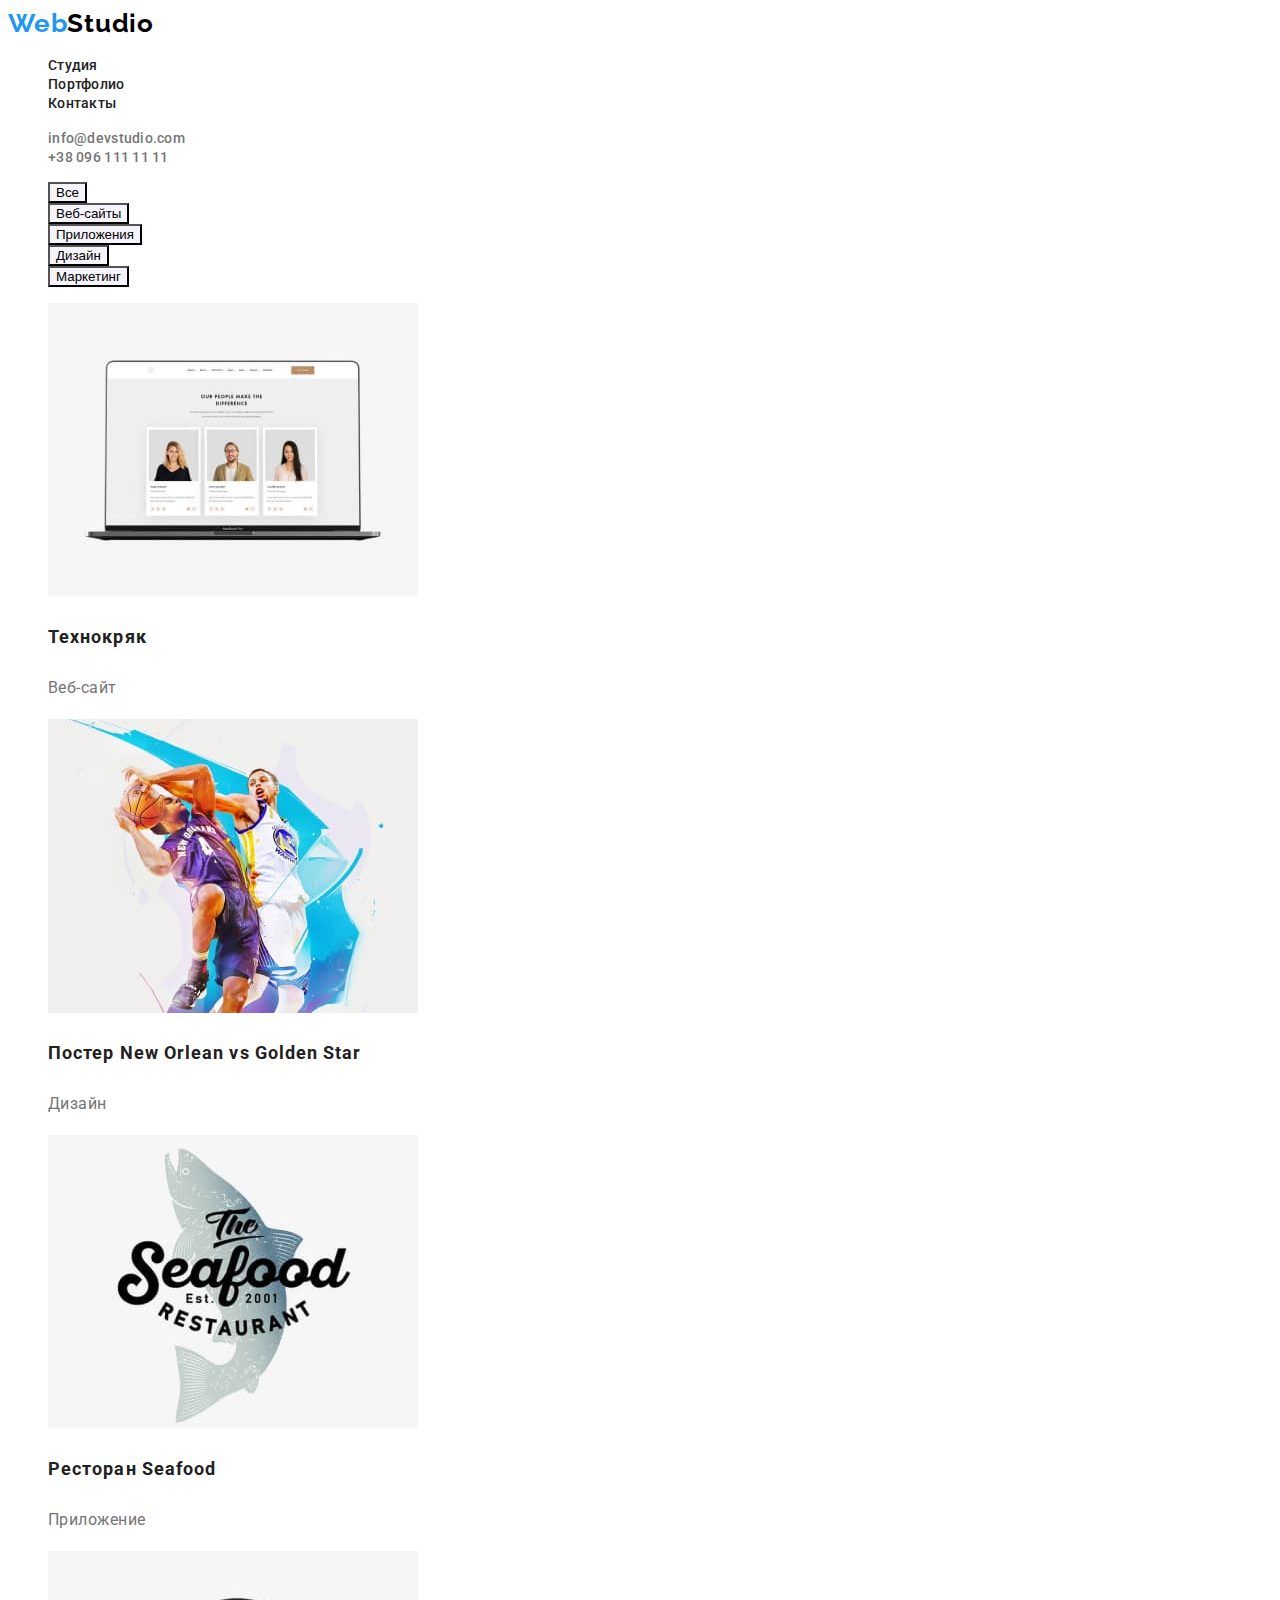
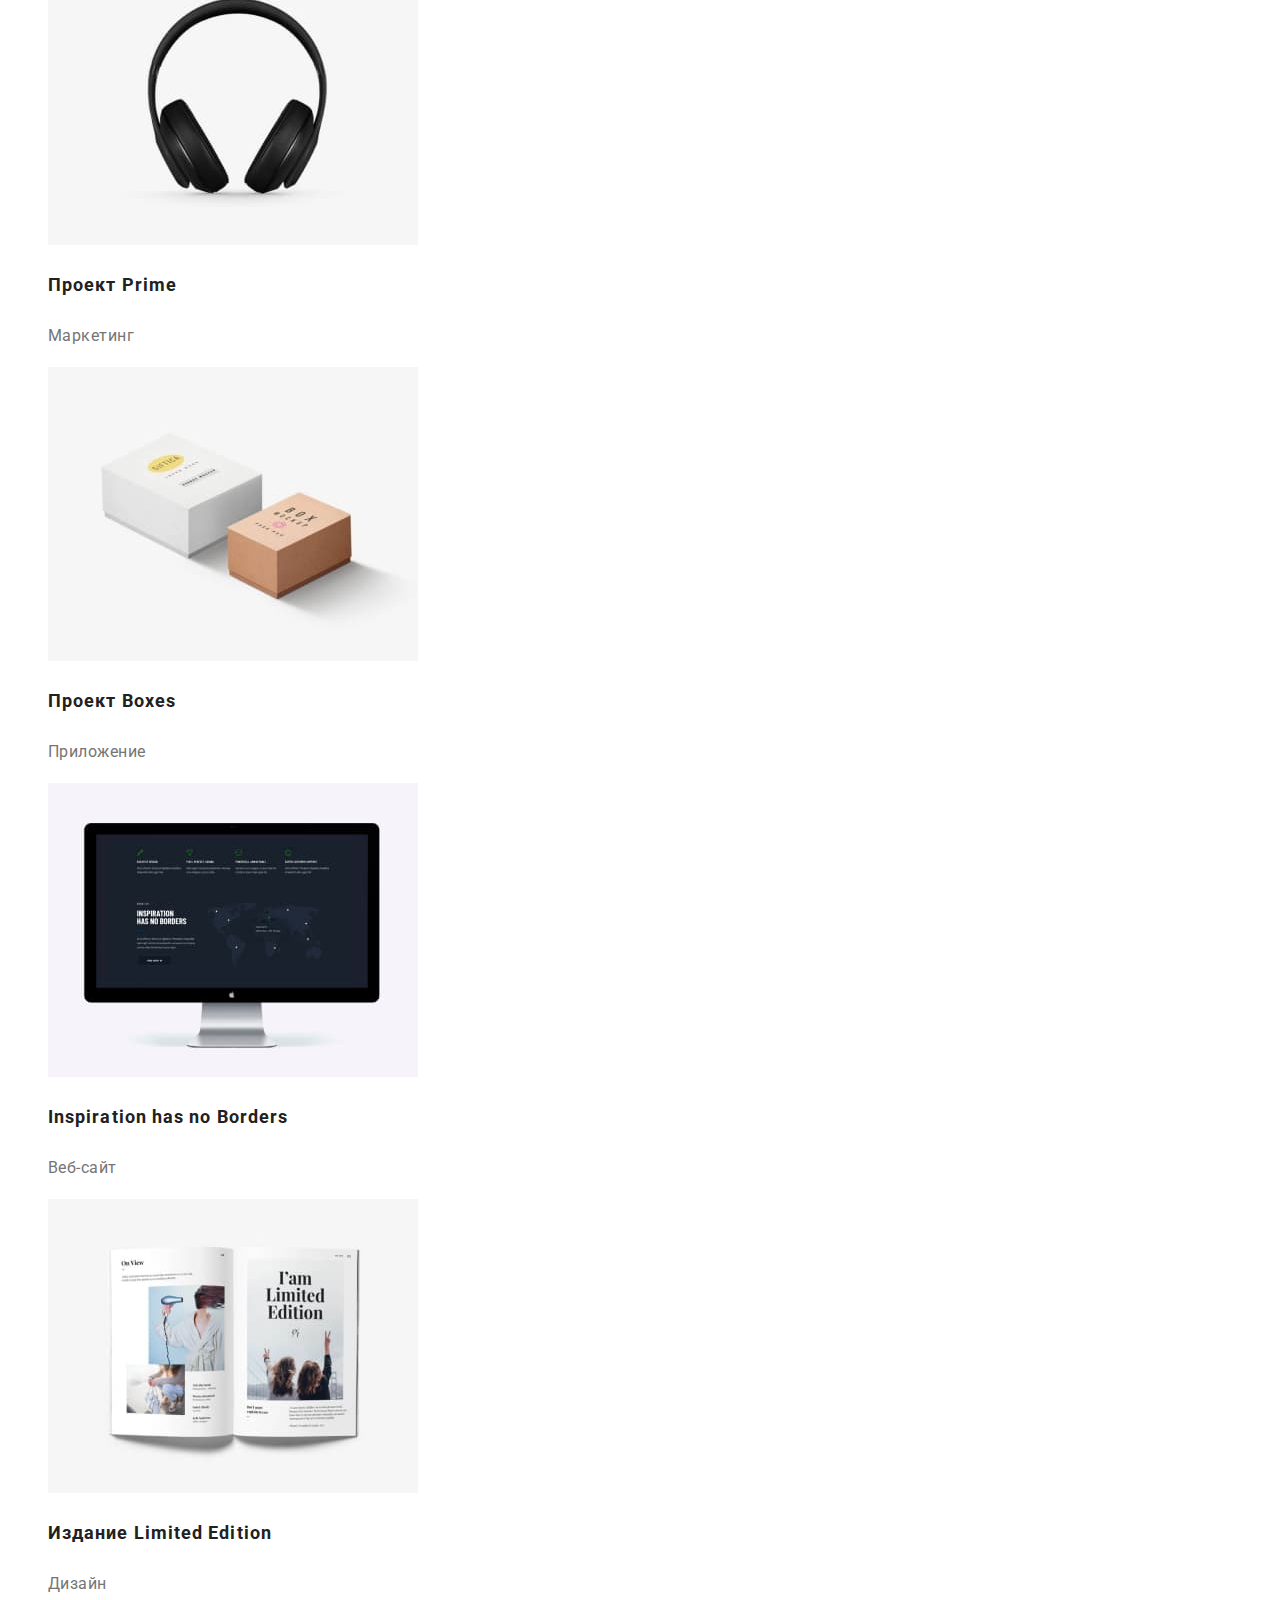
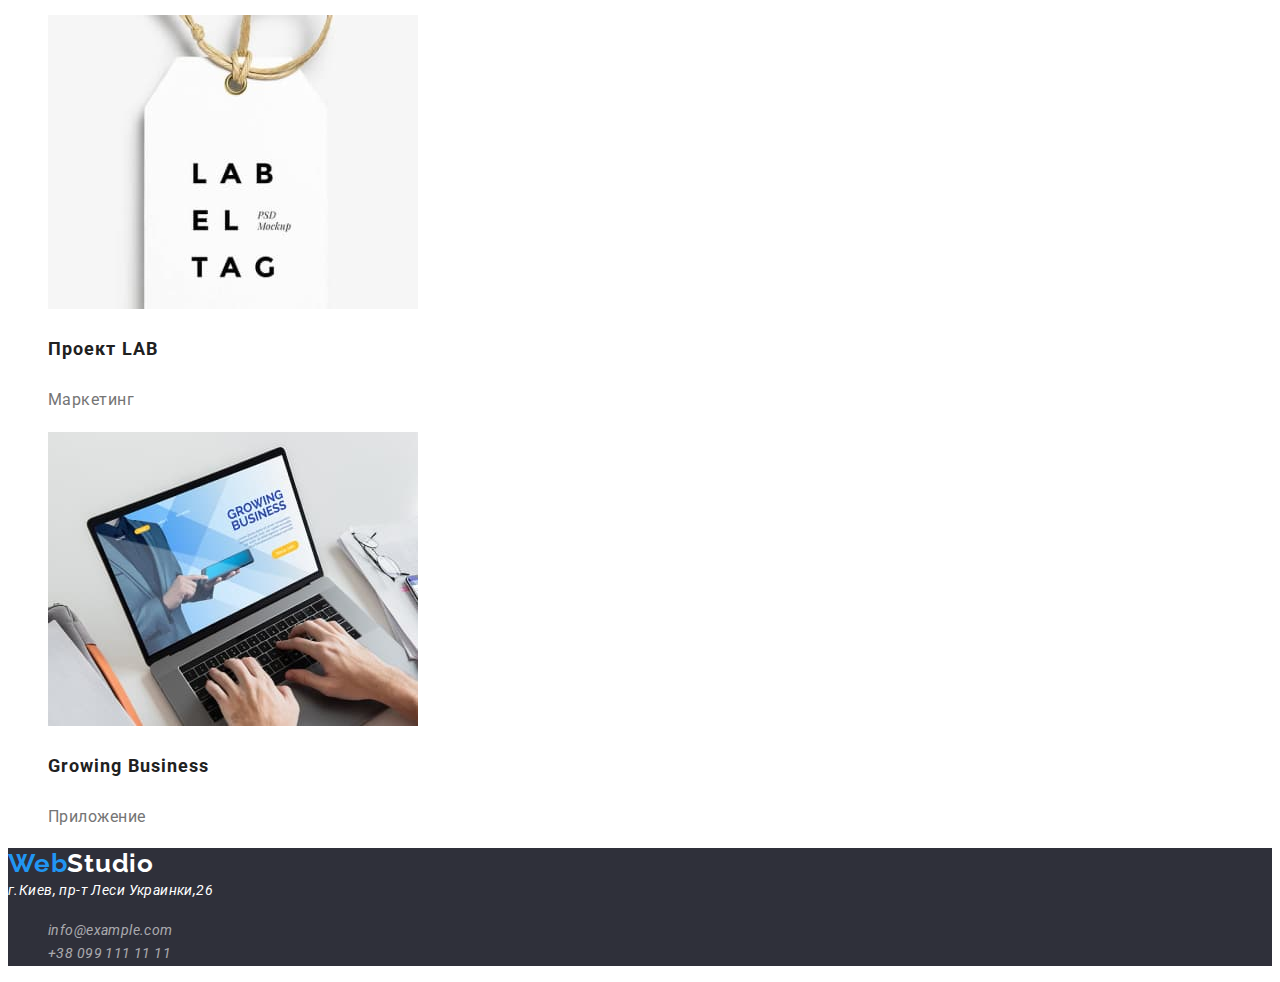
==== commit 886c07da: "hw2-fin-update1" ====
--- a/potfolio.html
+++ b/potfolio.html
@@ -21,10 +21,10 @@
         </a>
         <ul class="header-list list">
           <li class="header-item">
-            <a href="/index.html" class="header-link link">Студия</a>
+            <a href="./index.html" class="header-link link">Студия</a>
           </li>
           <li class="header-item">
-            <a href="/potfolio.html" class="header-link link">Портфолио</a>
+            <a href="./potfolio.html" class="header-link link">Портфолио</a>
           </li>
           <li class="header-item">
             <a href="" class="header-link link">Контакты</a>
--- a/css/styles.css
+++ b/css/styles.css
@@ -168,6 +168,9 @@
   color: #2196f3;
 }
 /*-------------OURWORK-----------------*/
+.ourwork-btn {
+  background-color: #f5f4fa;
+}
 .ourwork-btn:hover,
 .ourwork-btn:focus {
   background-color: #2196f3;
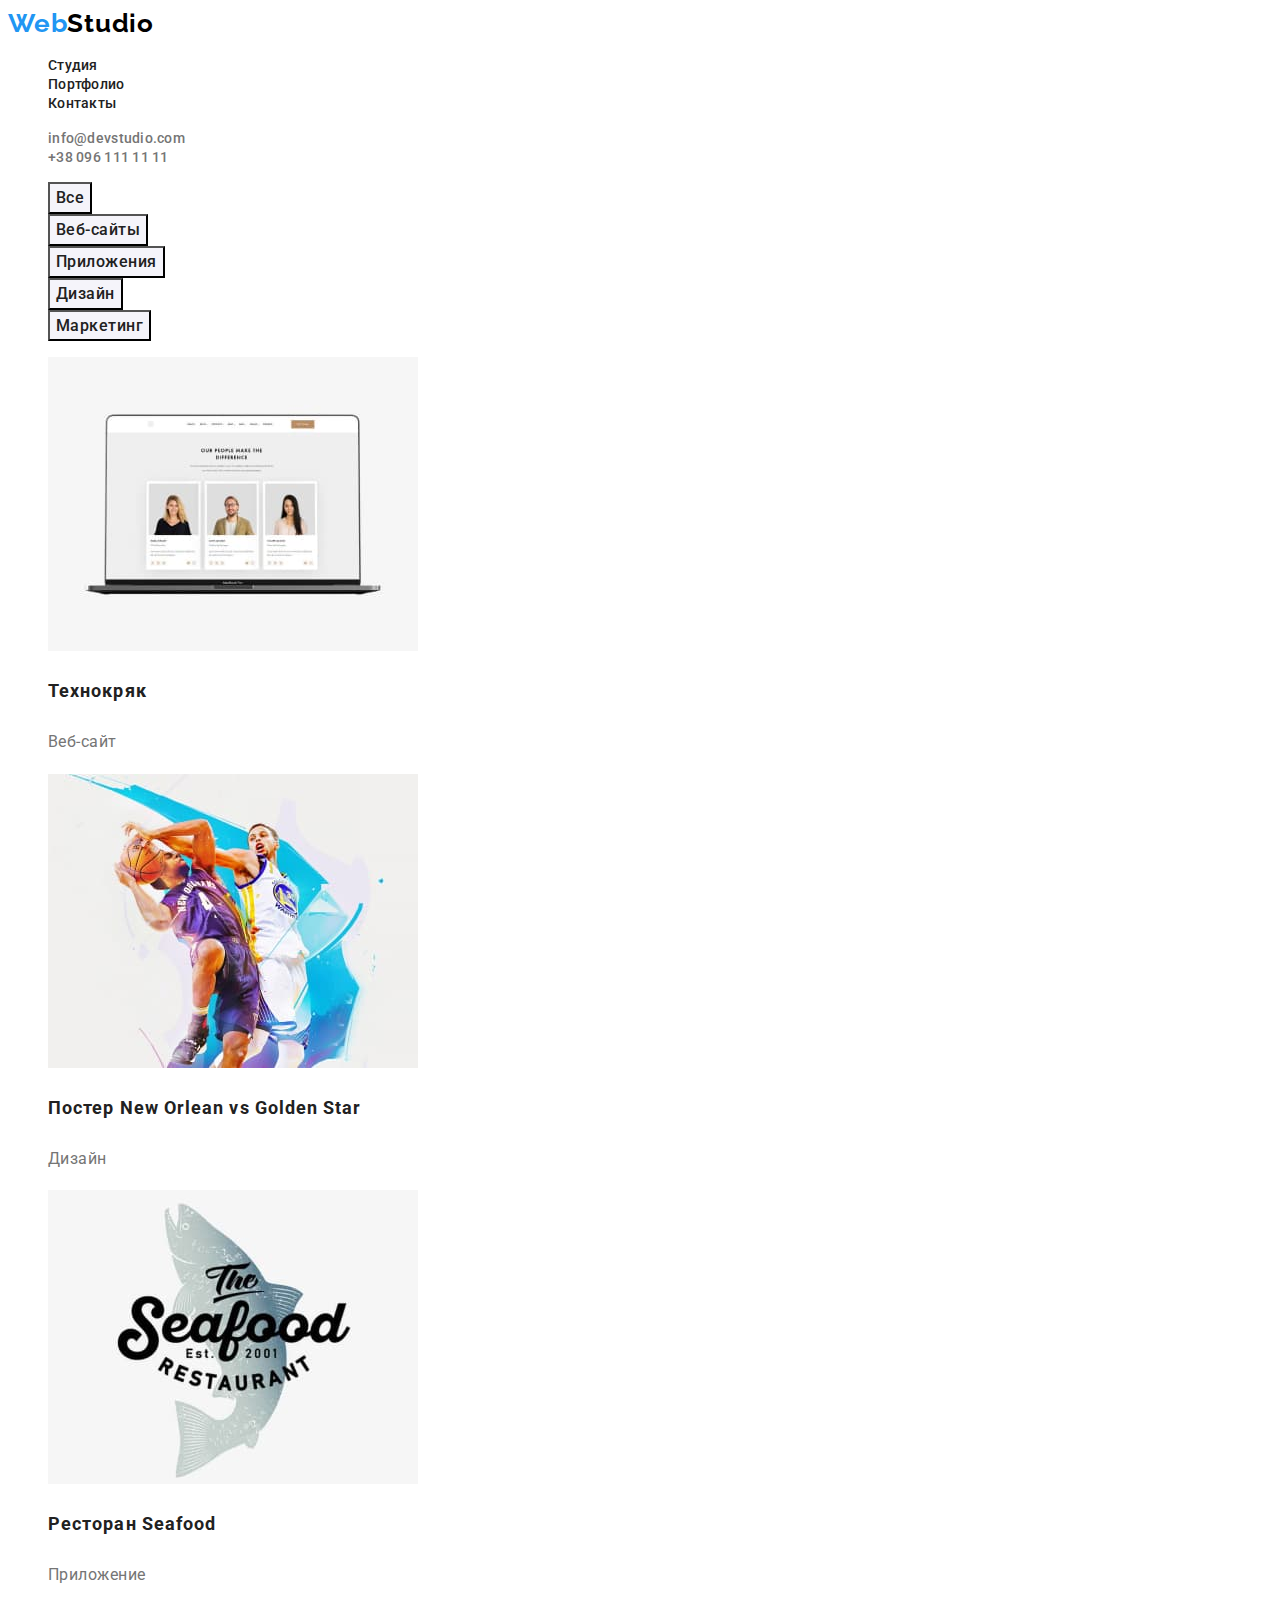
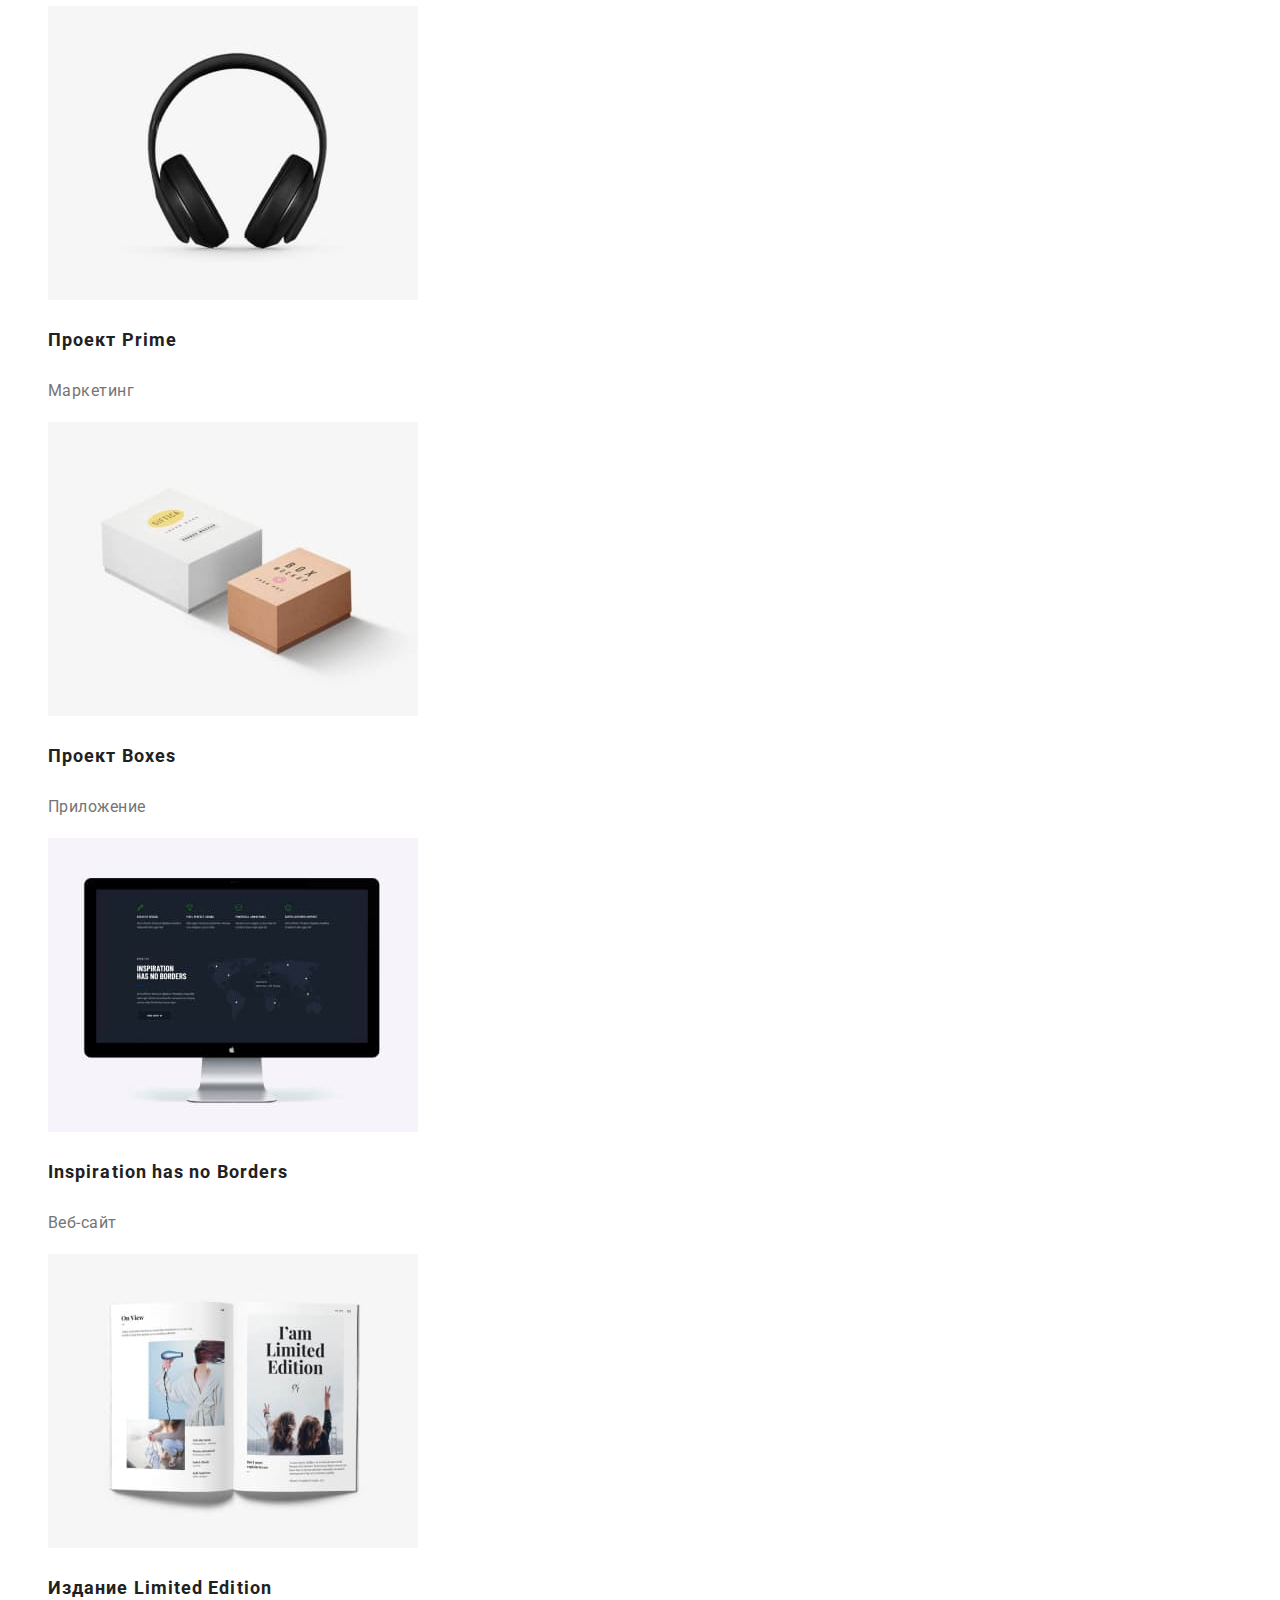
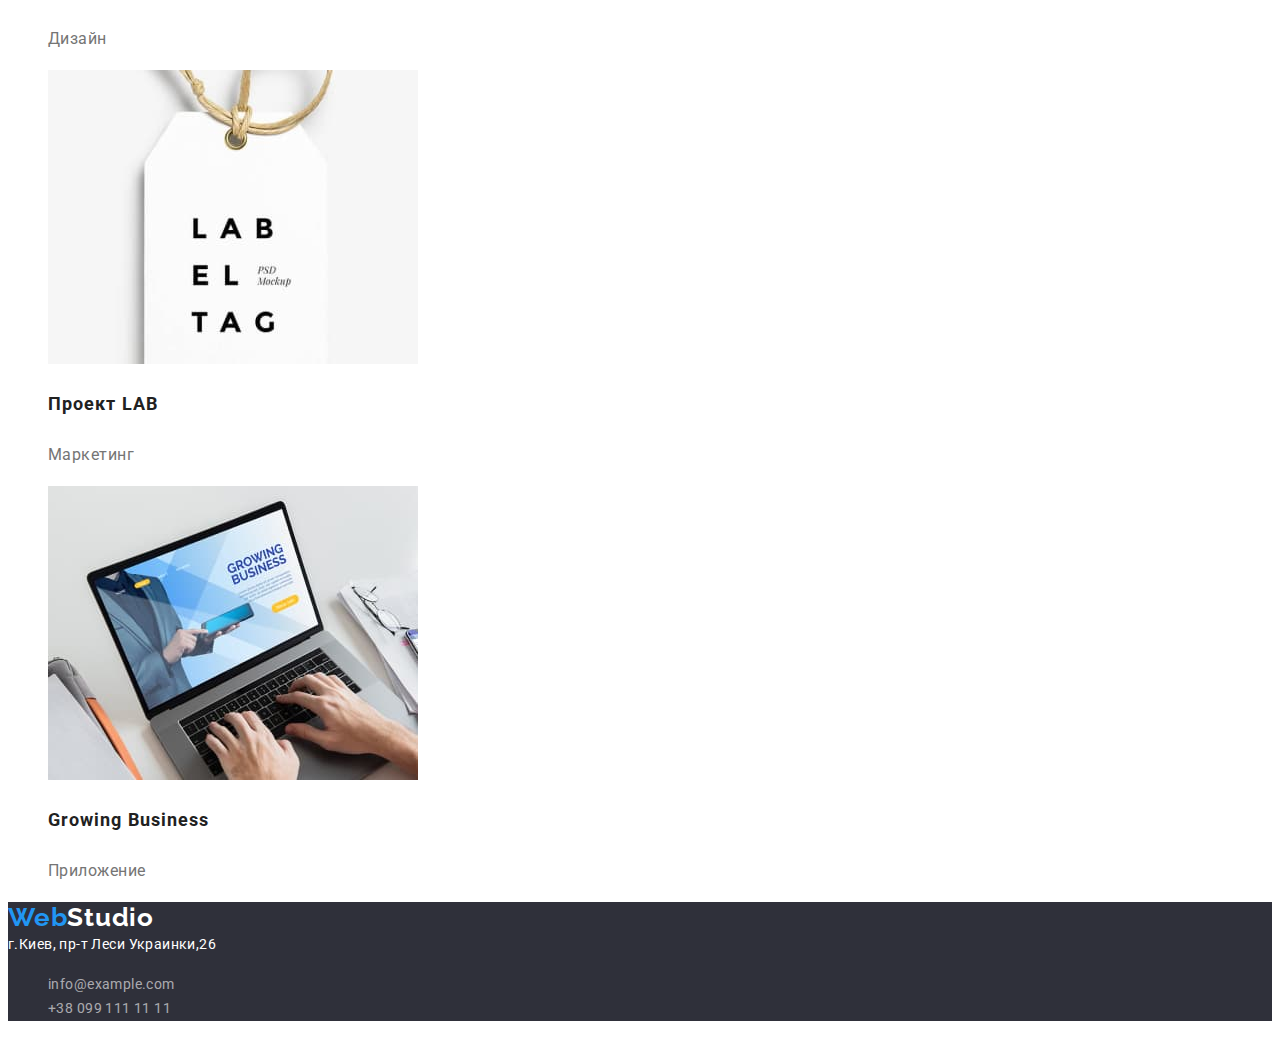
==== commit a4af2cf1: "hw2-fin-update2" ====
--- a/potfolio.html
+++ b/potfolio.html
@@ -41,18 +41,15 @@
       </ul>
     </header>
     <main>
-      <section class="ourwork">
-        <h1 hidden>Что мы делаем</h1>
-        <ul class="ourwork-list list">
-          <li><button type="button" class="ourwork-btn btn">Все</button></li>
-          <li><button type="button" class="ourwork-btn btn">Веб-сайты</button></li>
-          <li><button type="button" class="ourwork-btn btn">Приложения</button></li>
-          <li><button type="button" class="ourwork-btn btn">Дизайн</button></li>
-          <li><button type="button" class="ourwork-btn btn">Маркетинг</button></li>
+      <section class="portfolio">
+        <h1 hidden>Портфолио наших работ</h1>
+        <ul class="portfolio-list list">
+          <li><button type="button" class="portfolio-btn btn">Все</button></li>
+          <li><button type="button" class="portfolio-btn btn">Веб-сайты</button></li>
+          <li><button type="button" class="portfolio-btn btn">Приложения</button></li>
+          <li><button type="button" class="portfolio-btn btn">Дизайн</button></li>
+          <li><button type="button" class="portfolio-btn btn">Маркетинг</button></li>
         </ul>
-      </section>
-      <section class="portfolio">
-        <h2 hidden>Портфолио наших работ</h2>
         <ul class="portfolio-list list">
           <li class="portfolio-item">
             <img
@@ -121,29 +118,29 @@
           </li>
         </ul>
       </section>
-      <footer class="footer">
-        <a href="" class="footer-logo link">
-          <span class="footer-logo-color-part link">Web</span>Studio
+    </main>
+    <footer class="footer">
+      <a href="" class="footer-logo link">
+        <span class="footer-logo-color-part link">Web</span>Studio
+      </a>
+      <address class="footer-address">
+        <a
+          href="https://goo.gl/maps/JVJxd5rByDX9oCMV6"
+          class="footer-link link"
+          target="_blank"
+          rel="noopener noreferrer nofollow"
+        >
+          г.Киев, пр-т Леси Украинки,26
         </a>
-        <address class="footer-address">
-          <a
-            href="https://goo.gl/maps/JVJxd5rByDX9oCMV6"
-            class="footer-link link"
-            target="_blank"
-            rel="noopener noreferrer nofollow"
-          >
-            г.Киев, пр-т Леси Украинки,26
-          </a>
-          <ul class="footer-list list">
-            <li class="footer-item">
-              <a href="mailto:info@example.com" class="footer-tel link">info@example.com</a>
-            </li>
-            <li class="footer-item">
-              <a href="tel:+380991111111" class="footer-mail link">+38 099 111 11 11</a>
-            </li>
-          </ul>
-        </address>
-      </footer>
-    </main>
+        <ul class="footer-list list">
+          <li class="footer-item">
+            <a href="mailto:info@example.com" class="footer-tel link">info@example.com</a>
+          </li>
+          <li class="footer-item">
+            <a href="tel:+380991111111" class="footer-mail link">+38 099 111 11 11</a>
+          </li>
+        </ul>
+      </address>
+    </footer>
   </body>
 </html>
--- a/css/styles.css
+++ b/css/styles.css
@@ -72,6 +72,8 @@
   color: #ffffff;
 }
 .hero-btn {
+  font-family: 'Roboto';
+  font-style: normal;
   font-weight: 700;
   font-size: 16px;
   line-height: 1.88;
@@ -151,6 +153,10 @@
   letter-spacing: 0.03em;
   color: #ffffff;
 }
+.footer-address {
+  font-family: 'Roboto';
+  font-style: normal;
+}
 .footer-tel,
 .footer-mail {
   font-size: 14px;
@@ -167,17 +173,25 @@
 .footer-tel:hover {
   color: #2196f3;
 }
-/*-------------OURWORK-----------------*/
-.ourwork-btn {
-  background-color: #f5f4fa;
-}
-.ourwork-btn:hover,
-.ourwork-btn:focus {
-  background-color: #2196f3;
-  color: #ffffff;
-}
 
 /*-------------PORTFOLIO-----------------*/
+.portfolio-btn {
+  background-color: #f5f4fa;
+}
+.portfolio-btn:hover,
+.portfolio-btn:focus {
+  background-color: #2196f3;
+  color: #ffffff;
+}
+.portfolio-btn {
+  font-family: 'Roboto';
+  font-style: normal;
+  font-weight: 500;
+  font-size: 16px;
+  line-height: 1.62;
+  letter-spacing: 0.03em;
+  color: #212121;
+}
 .portfolio-title {
   font-weight: 700;
   font-size: 18px;
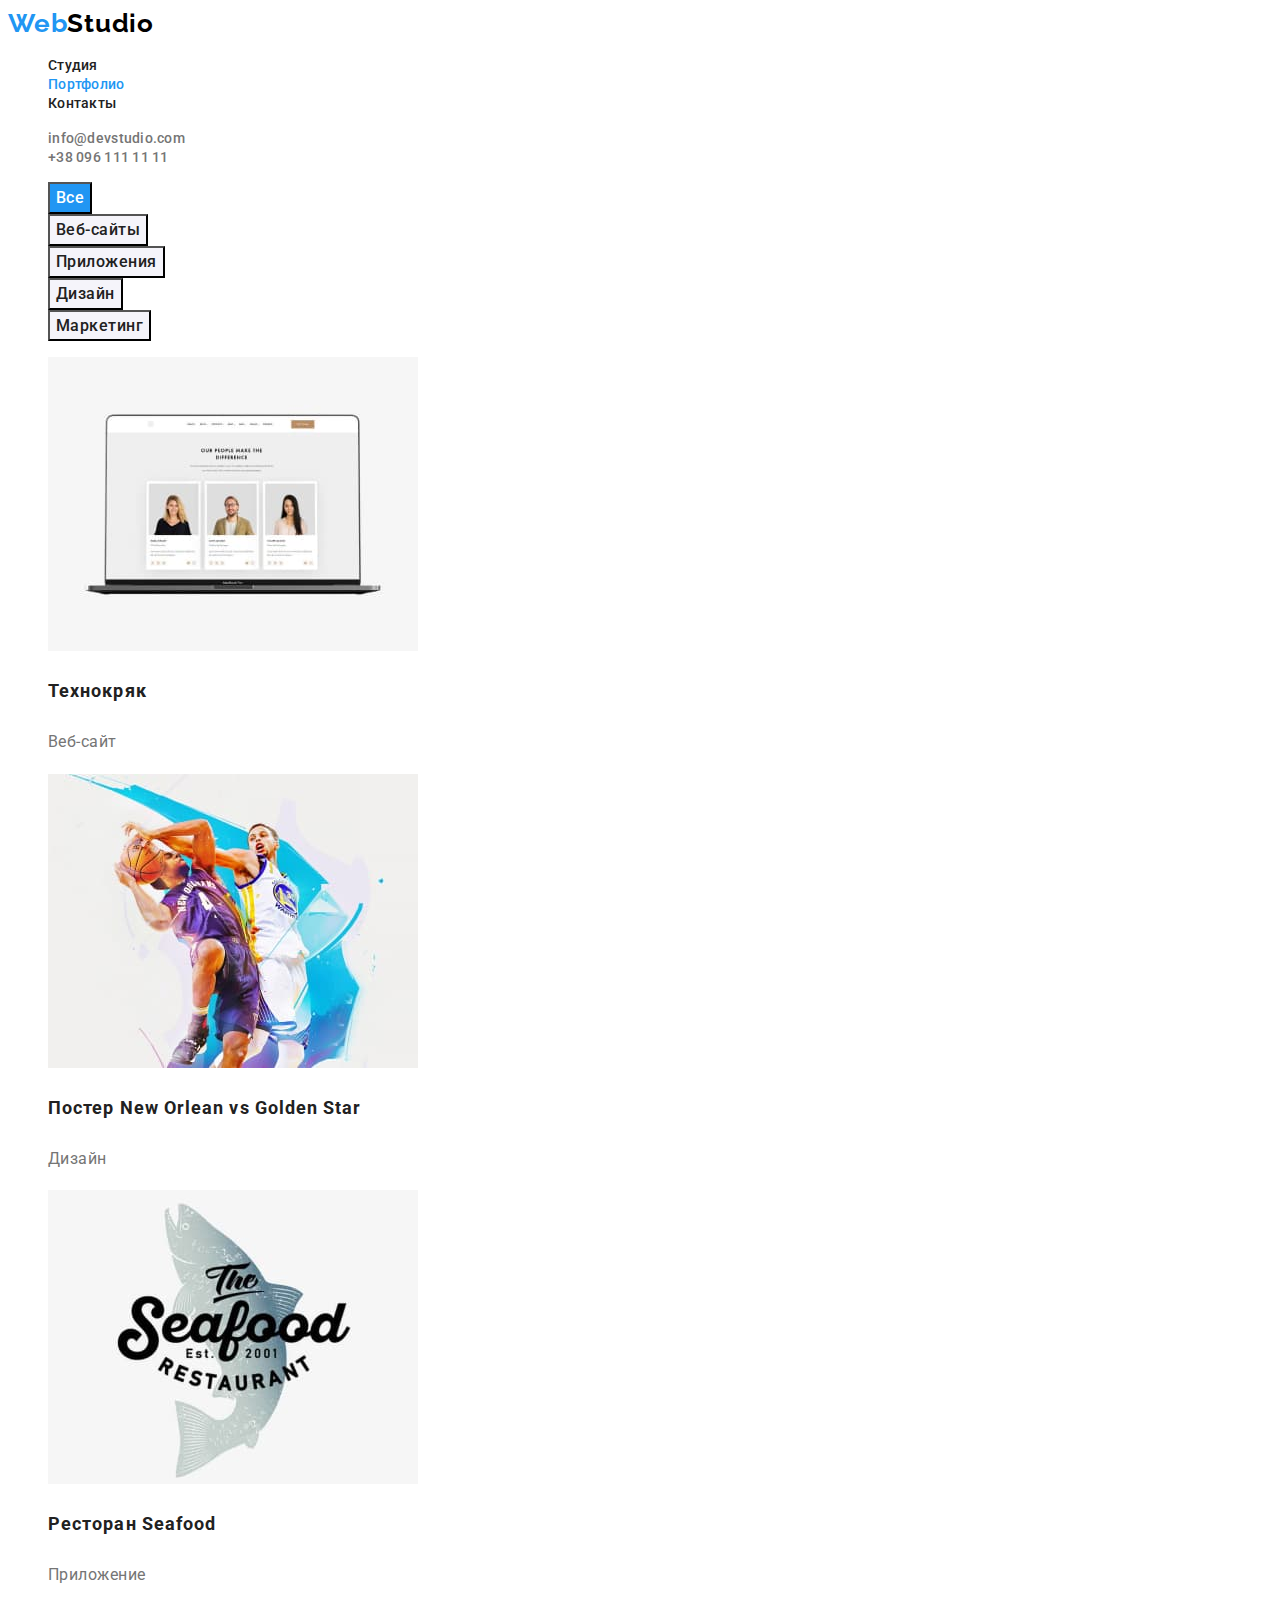
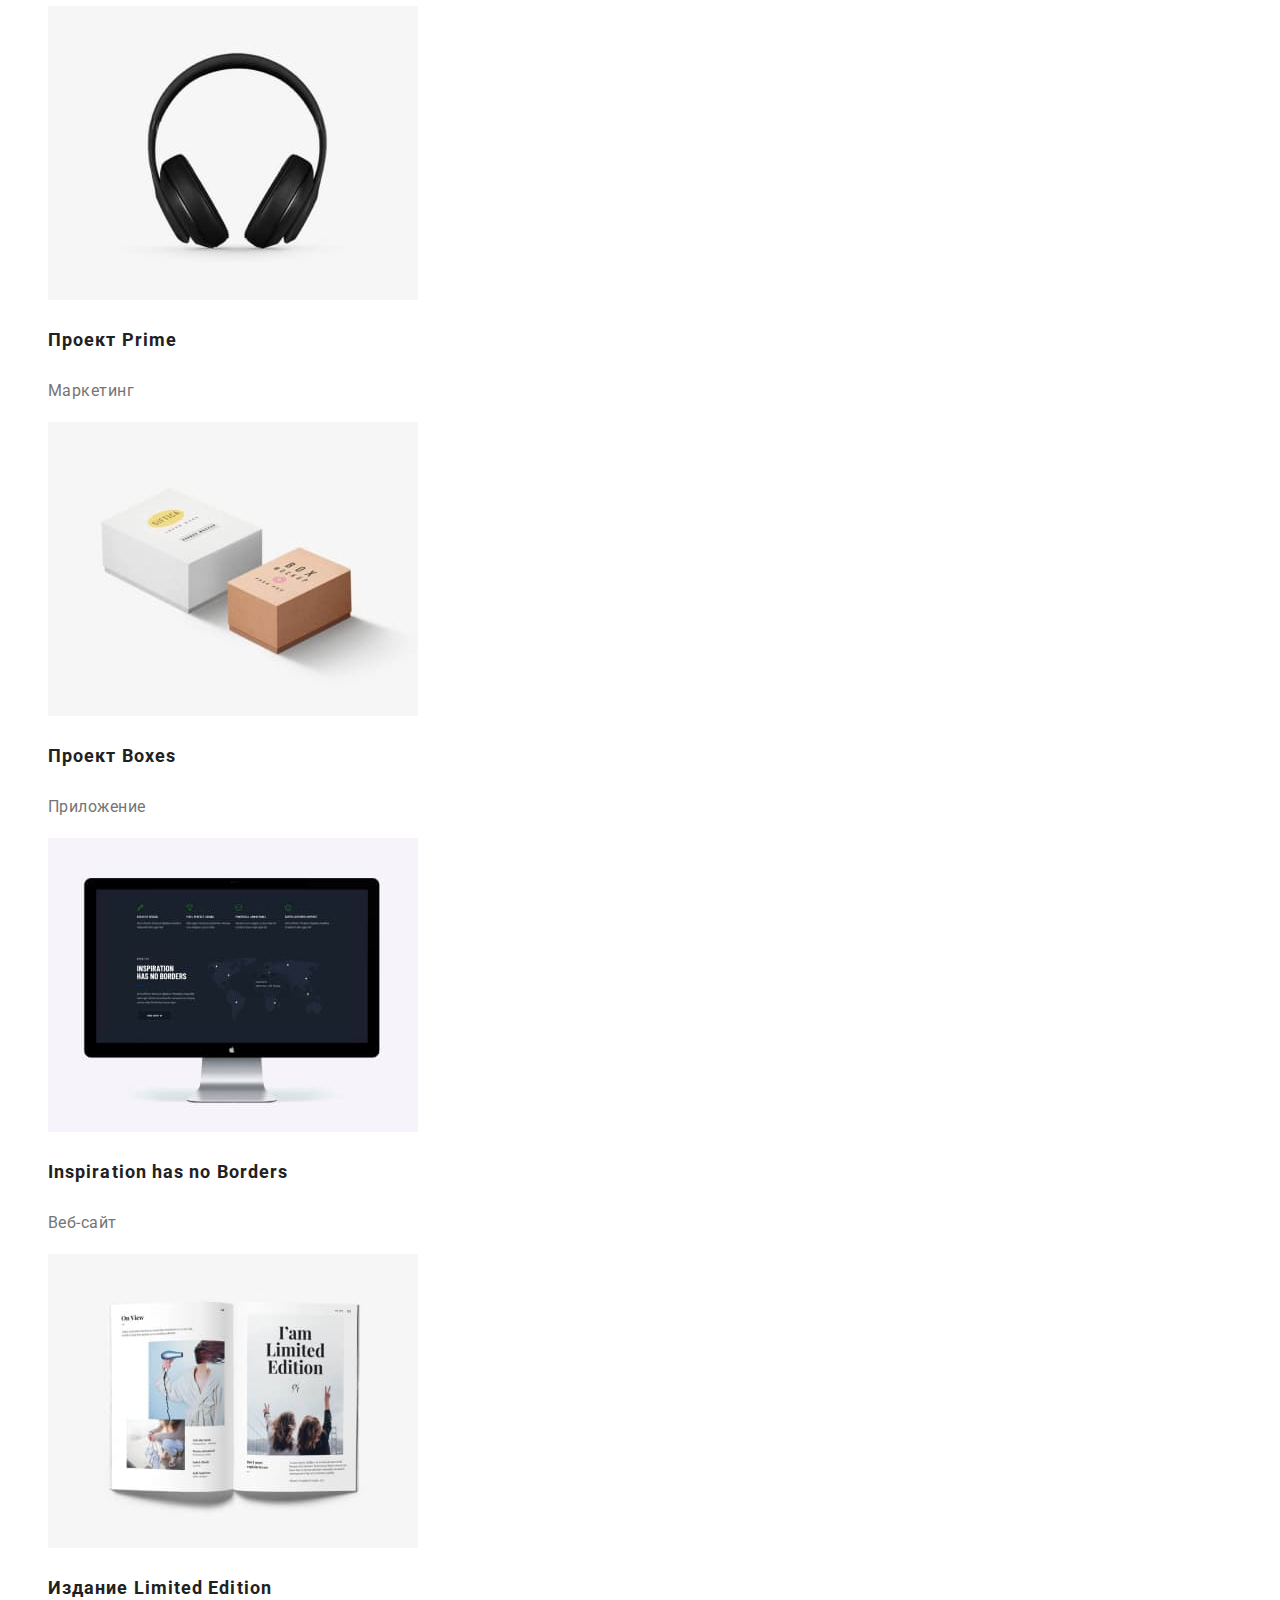
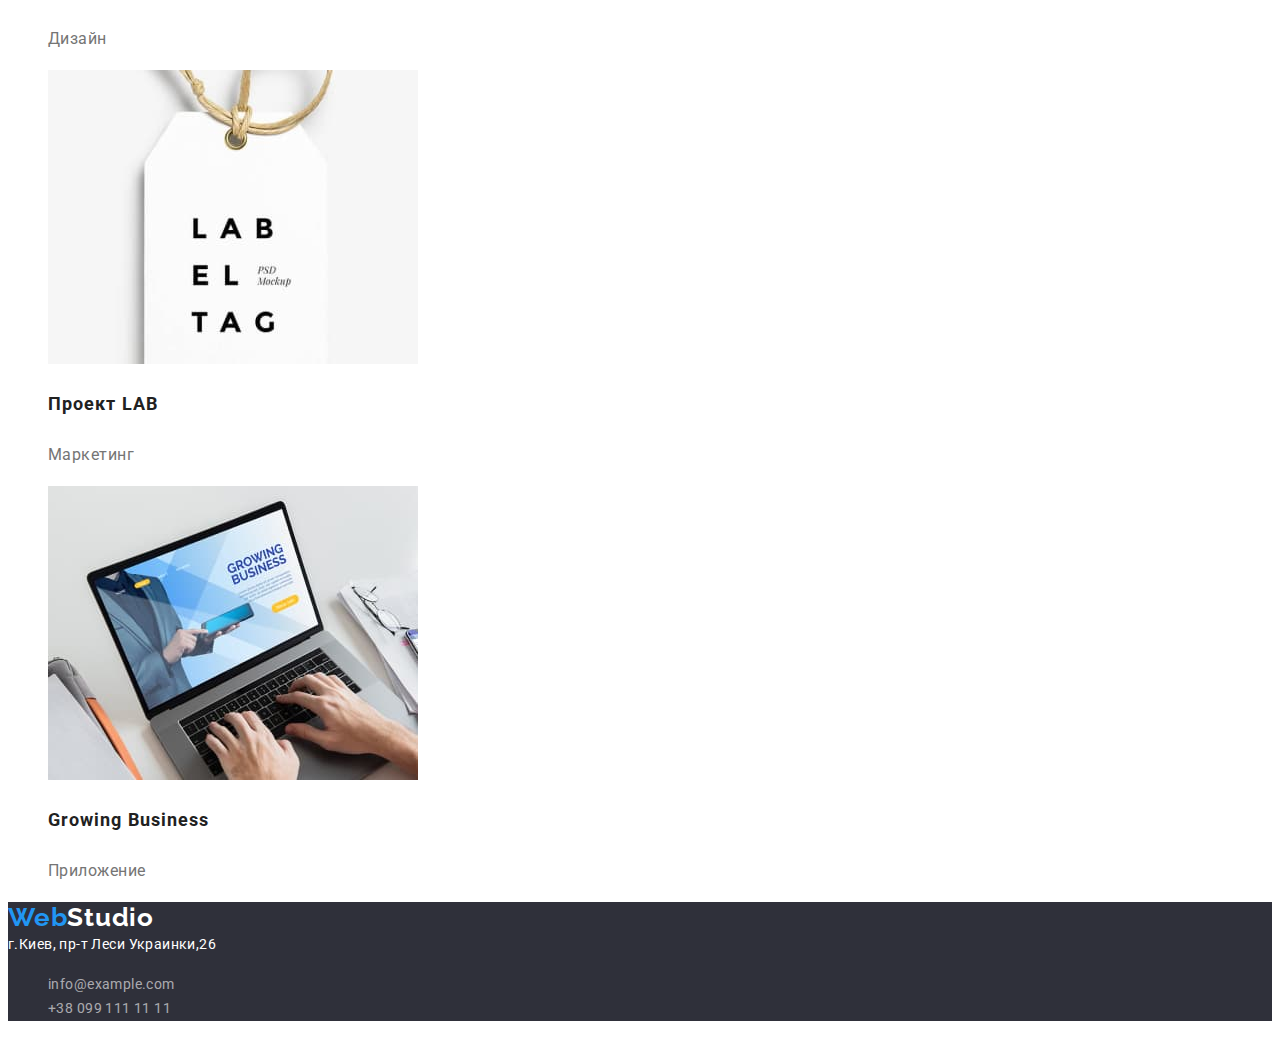
==== commit d82a5e83: "hw2-fin-update4-current" ====
--- a/potfolio.html
+++ b/potfolio.html
@@ -24,7 +24,7 @@
             <a href="./index.html" class="header-link link">Студия</a>
           </li>
           <li class="header-item">
-            <a href="./potfolio.html" class="header-link link">Портфолио</a>
+            <a href="./potfolio.html" class="header-link link current">Портфолио</a>
           </li>
           <li class="header-item">
             <a href="" class="header-link link">Контакты</a>
@@ -44,7 +44,7 @@
       <section class="portfolio">
         <h1 hidden>Портфолио наших работ</h1>
         <ul class="portfolio-list list">
-          <li><button type="button" class="portfolio-btn btn">Все</button></li>
+          <li><button type="button" class="portfolio-btn btn current">Все</button></li>
           <li><button type="button" class="portfolio-btn btn">Веб-сайты</button></li>
           <li><button type="button" class="portfolio-btn btn">Приложения</button></li>
           <li><button type="button" class="portfolio-btn btn">Дизайн</button></li>
--- a/css/styles.css
+++ b/css/styles.css
@@ -1,7 +1,11 @@
 :root {
-  --fon-background: #2f303a;
+  --footer-background: #2f303a;
   --title: #212121;
   --after-title: #757575;
+  --team-background-color: #f5f4fa;
+  --header-link-hover: #2196f3;
+  --footer-link-hover: #2196f3;
+  --hero-background: #2f303a;
 }
 body {
   font-family: 'Roboto', sans-serif;
@@ -16,6 +20,7 @@
 .btn {
   cursor: pointer;
 }
+
 /*-------------HEADER-----------------*/
 .header-logo {
   font-family: 'Raleway', sans-serif;
@@ -51,17 +56,20 @@
   color: #757575;
 }
 .header-link:hover {
-  color: #2196f3;
+  color: var(--header-link-hover);
 }
 .header-mail:hover {
-  color: #2196f3;
+  color: var(--header-link-hover);
 }
 .header-tel:hover {
-  color: #2196f3;
+  color: var(--header-link-hover);
+}
+.header-link.current {
+  color: var(--header-link-hover);
 }
 /*-------------HERO-----------------*/
 .hero {
-  background-color: var(--fon-background);
+  background-color: var(--hero-background);
 }
 .hero-title {
   font-weight: 900;
@@ -105,6 +113,9 @@
   color: var(--title);
 }
 /*-------------TEAM-----------------*/
+.team {
+  background-color: var(--team-background-color);
+}
 .team-title {
   font-weight: 700;
   font-size: 36px;
@@ -127,7 +138,7 @@
 }
 /*-------------FOOTER-----------------*/
 .footer {
-  background-color: var(--fon-background);
+  background-color: var(--footer-background);
 }
 .footer-logo {
   font-family: 'Raleway', sans-serif;
@@ -165,13 +176,13 @@
   color: rgba(255, 255, 255, 0.6);
 }
 .footer-link:hover {
-  color: #2196f3;
+  color: var(--footer-link-hover);
 }
 .footer-mail:hover {
-  color: #2196f3;
+  color: var(--footer-link-hover);
 }
 .footer-tel:hover {
-  color: #2196f3;
+  color: var(--footer-link-hover);
 }
 
 /*-------------PORTFOLIO-----------------*/
@@ -205,3 +216,7 @@
   letter-spacing: 0.03em;
   color: var(--after-title);
 }
+.portfolio-btn.current {
+  background-color: #2196f3;
+  color: #ffffff;
+}
